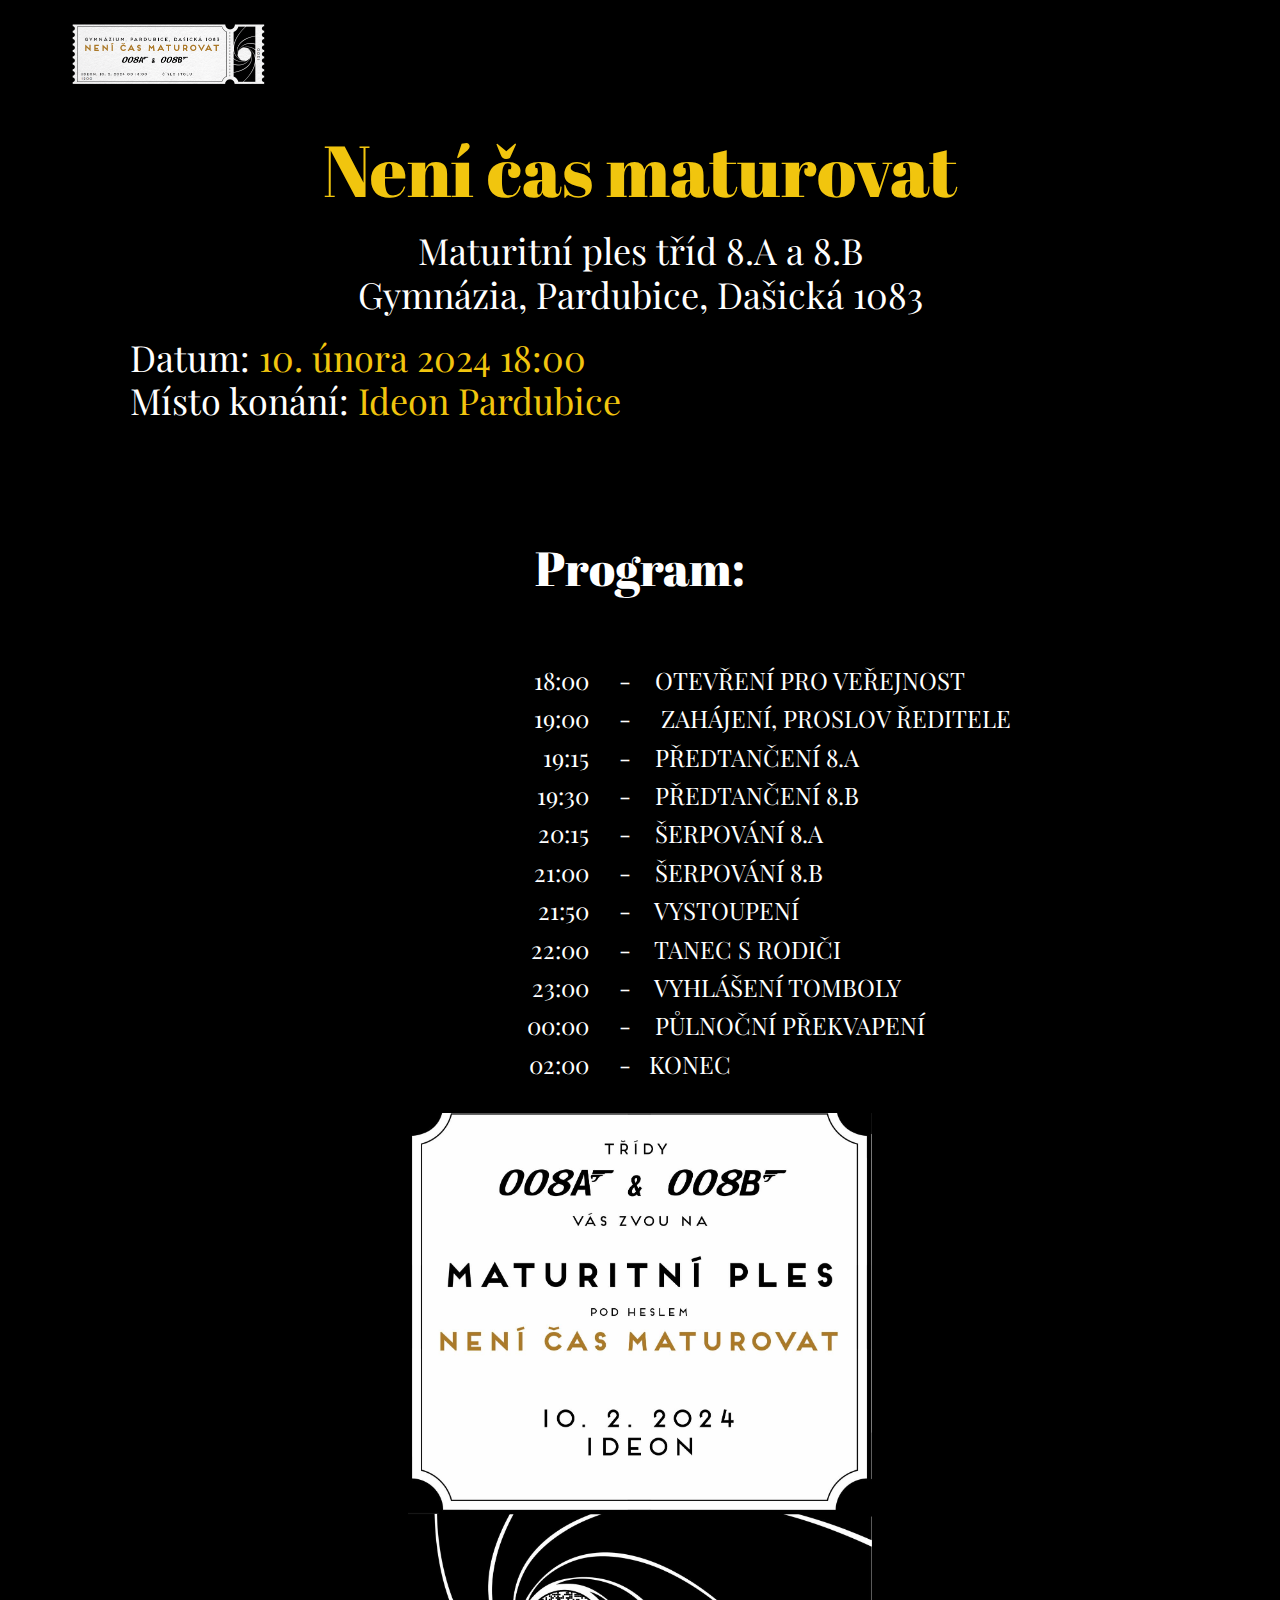
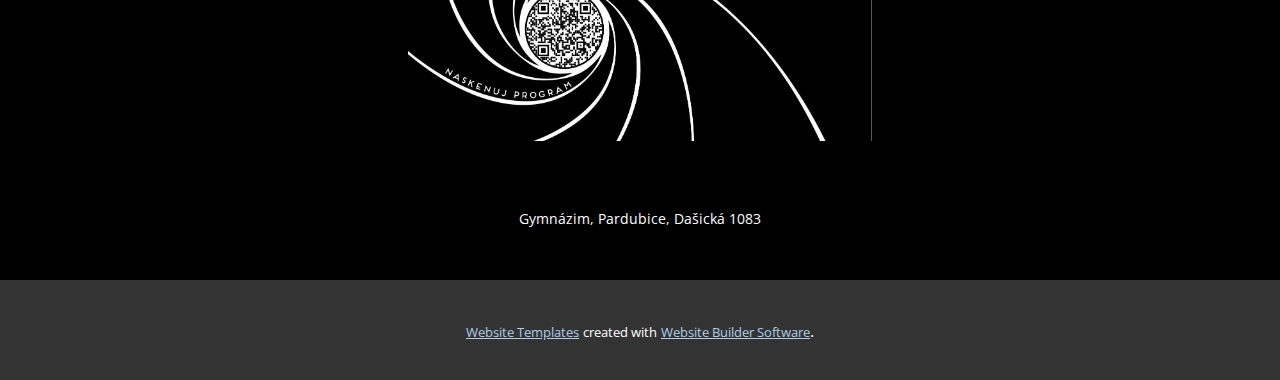
==== index.html @ ea01ed53 "alligned for mobile" ====
<!DOCTYPE html>
<html style="font-size: 16px;" lang="en"><head>
    <meta name="viewport" content="width=device-width, initial-scale=1.0">
    <meta charset="utf-8">
    <meta name="keywords" content="Není čas maturovat, Program:, Sponzoři:">
    <meta name="description" content="">
    <title>Home</title>
    <link rel="stylesheet" href="nicepage.css" media="screen">
<link rel="stylesheet" href="Home.css" media="screen">
    <script class="u-script" type="text/javascript" src="jquery.js" defer=""></script>
    <script class="u-script" type="text/javascript" src="nicepage.js" defer=""></script>
    <meta name="generator" content="Nicepage 6.1.3, nicepage.com">
    <link id="u-theme-google-font" rel="stylesheet" href="https://fonts.googleapis.com/css?family=Roboto:100,100i,300,300i,400,400i,500,500i,700,700i,900,900i|Open+Sans:300,300i,400,400i,500,500i,600,600i,700,700i,800,800i">
    <link id="u-page-google-font" rel="stylesheet" href="https://fonts.googleapis.com/css?family=Playfair+Display:400,400i,500,500i,600,600i,700,700i,800,800i,900,900i|Abril+Fatface:400">
    
    
    
    <script type="application/ld+json">{
		"@context": "http://schema.org",
		"@type": "Organization",
		"name": "Meturak24",
		"logo": "images/listek.png"
}</script>
    <meta name="theme-color" content="#478ac9">
    <meta property="og:title" content="Home">
    <meta property="og:description" content="">
    <meta property="og:type" content="website">
  <meta data-intl-tel-input-cdn-path="intlTelInput/"></head>
  <body data-home-page="Home.html" data-home-page-title="Home" data-path-to-root="./" data-include-products="false" class="u-body u-xl-mode" data-lang="en"><header class="u-black u-clearfix u-header u-header" id="sec-874d"><div class="u-clearfix u-sheet u-sheet-1">
        <a href="https://maturak-web.vercel.app/" class="u-image u-logo u-image-1" data-image-width="786" data-image-height="256" title="maturak24.gypce.cz">
          <img src="images/listek.png" class="u-logo-image u-logo-image-1">
        </a>
      </div></header>
    <section class="u-black u-clearfix u-section-1" id="sec-8f06">
      <div class="u-clearfix u-sheet u-sheet-1">
        <h1 class="u-align-center u-custom-font u-text u-text-default u-text-palette-3-base u-text-1">Není čas maturovat</h1>
        <h3 class="u-align-center u-custom-font u-font-playfair-display u-text u-text-default u-text-2">Maturitní ples tříd 8.A a 8.B<br>Gymnázia, Pardubice, Dašická 1083
        </h3>
        <h3 class="u-align-left u-custom-font u-font-playfair-display u-text u-text-default u-text-3">Datum: <span class="u-text-palette-3-base">10. února 2024 18:00</span>
          <br>Místo konání: <span class="u-text-palette-3-base">
            <a href="https://www.google.com/maps/place//data=!4m2!3m1!1s0x470dcc8d79546fe5:0xb53d474acc1d3f35?sa=X&amp;ved=2ahUKEwjn5_nM54WDAxWrhf0HHTa7Bj8Q4kB6BAg6EAA" class="u-active-none u-border-none u-btn u-button-link u-button-style u-hover-none u-none u-text-palette-3-base u-btn-1">Ideon Pardubice</a>
          </span>
        </h3>
        <h2 class="u-align-center u-custom-font u-text u-text-4">Program:</h2>
        <div class="custom-expanded data-layout-selected u-clearfix u-gutter-0 u-layout-custom-xs u-layout-wrap u-layout-wrap-1">
          <div class="u-layout">
            <div class="u-layout-row">
              <div class="u-container-style u-layout-cell u-size-30 u-layout-cell-1">
                <div class="u-container-layout u-container-layout-1">
                  <p class="u-align-left-xs u-align-right-lg u-align-right-md u-align-right-sm u-align-right-xl u-custom-font u-font-playfair-display u-text u-text-default u-text-5"> 18:00<br>19:00<br>19:15<br>19:30<br>20:15<br>21:00<br>21:50<br>22:00<br>23:00<br>00:00<br>02:00
                  </p>
                </div>
              </div>
              <div class="u-container-style u-layout-cell u-size-30 u-layout-cell-2">
                <div class="u-container-layout u-container-layout-2">
                  <p class="u-custom-font u-font-playfair-display u-text u-text-default-lg u-text-default-md u-text-default-sm u-text-default-xl u-text-6">-&nbsp; &nbsp; OTEVŘENÍ PRO VEŘEJNOST<br>-&nbsp; &nbsp; &nbsp;ZAHÁJENÍ, PROSLOV ŘEDITELE<br>-&nbsp; &nbsp; PŘEDTANČENÍ 8.A<br>-&nbsp; &nbsp; PŘEDTANČENÍ 8.B<br>-&nbsp; &nbsp; ŠERPOVÁNÍ 8.A<br>-&nbsp; &nbsp; ŠERPOVÁNÍ 8.B<br>-&nbsp; &nbsp; VYSTOUPENÍ<br>-&nbsp; &nbsp; TANEC S RODIČI<br>-&nbsp; &nbsp; VYHLÁŠENÍ TOMBOLY<br>-&nbsp; &nbsp; PŮLNOČNÍ PŘEKVAPENÍ<br>-&nbsp; &nbsp;KONEC
                  </p>
                </div>
              </div>
            </div>
          </div>
        </div>
        <img class="u-align-center u-image u-image-default u-image-1" src="images/Plakt.jpg" alt="" data-image-width="1449" data-image-height="2048">
      </div>
    </section>
    
    
    
    <footer class="u-align-center u-black u-clearfix u-footer u-footer" id="sec-0d21"><div class="u-clearfix u-sheet u-sheet-1">
        <p class="u-small-text u-text u-text-variant u-text-1">Gymnázim, Pardubice, Dašická 1083</p>
      </div></footer>
    <section class="u-backlink u-clearfix u-grey-80">
      <a class="u-link" href="https://nicepage.com/website-templates" target="_blank">
        <span>Website Templates</span>
      </a>
      <p class="u-text">
        <span>created with</span>
      </p>
      <a class="u-link" href="" target="_blank">
        <span>Website Builder Software</span>
      </a>. 
    </section>
  
</body></html>
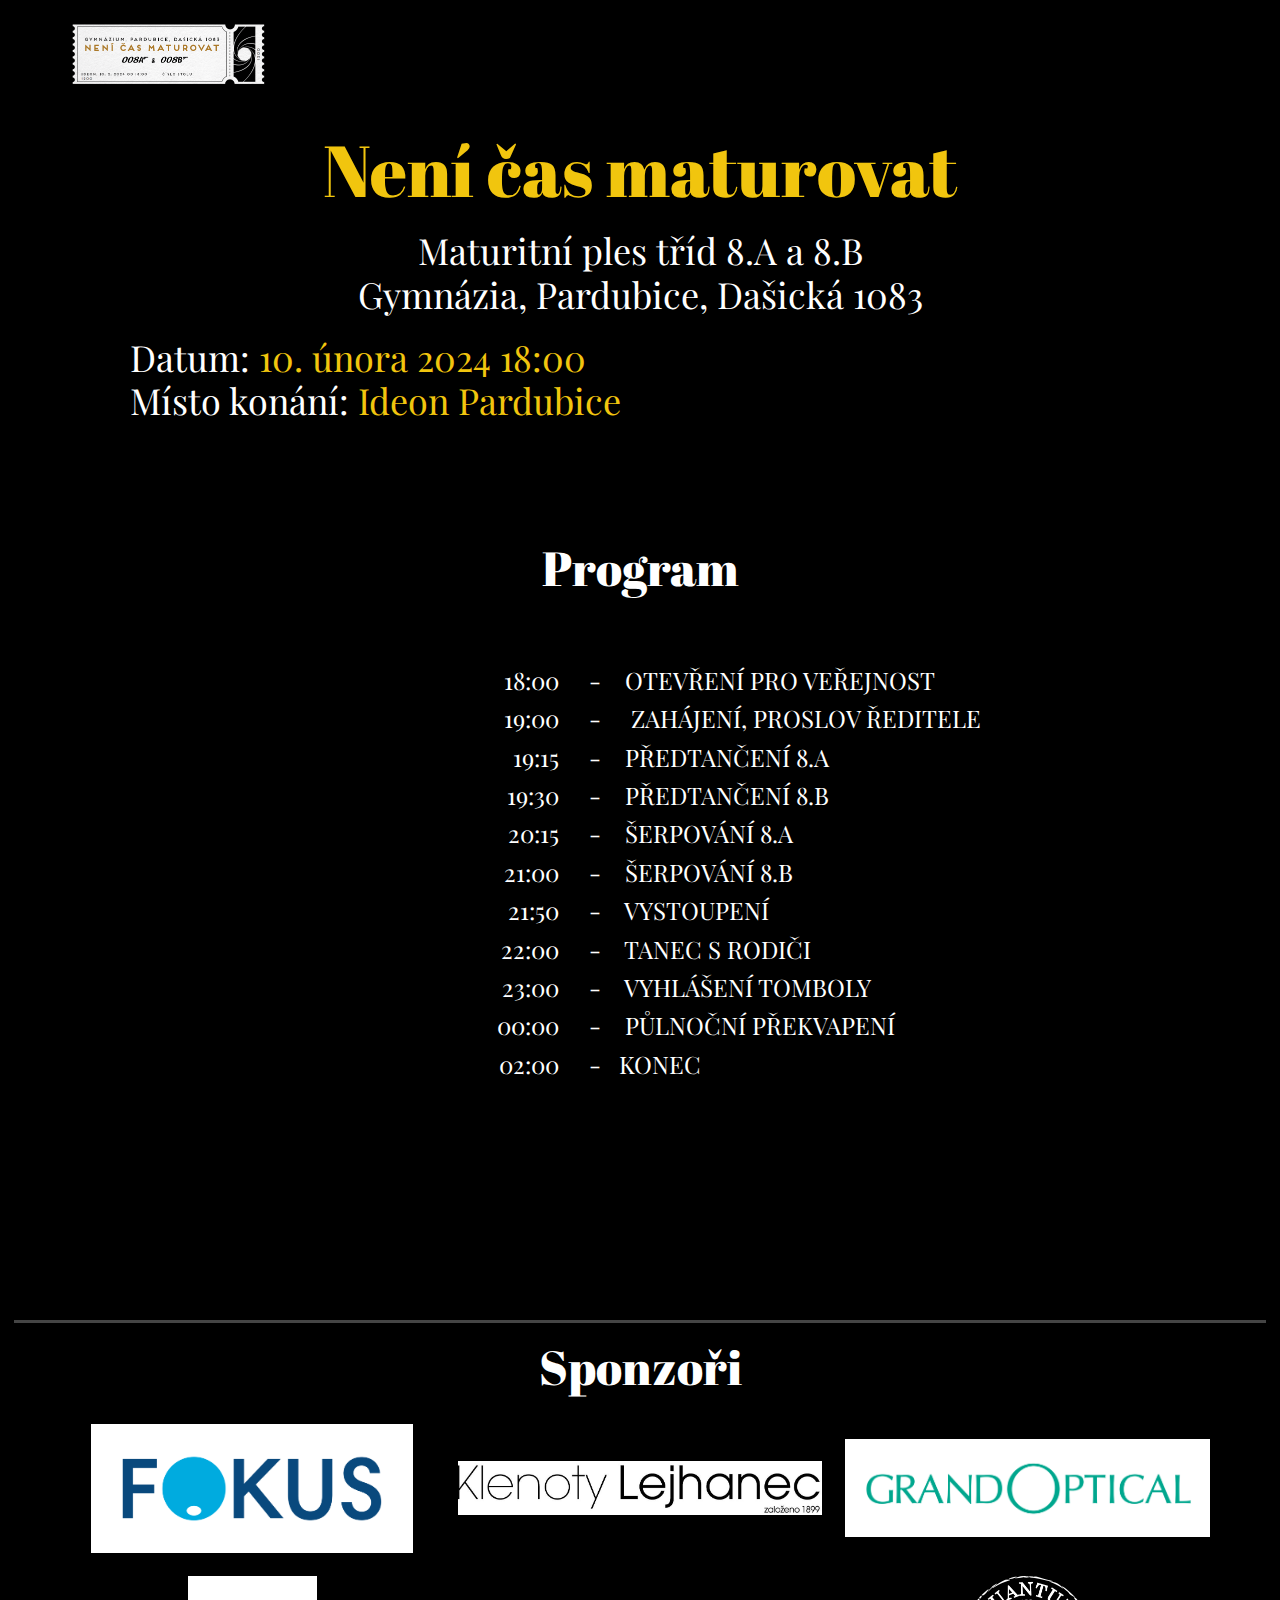
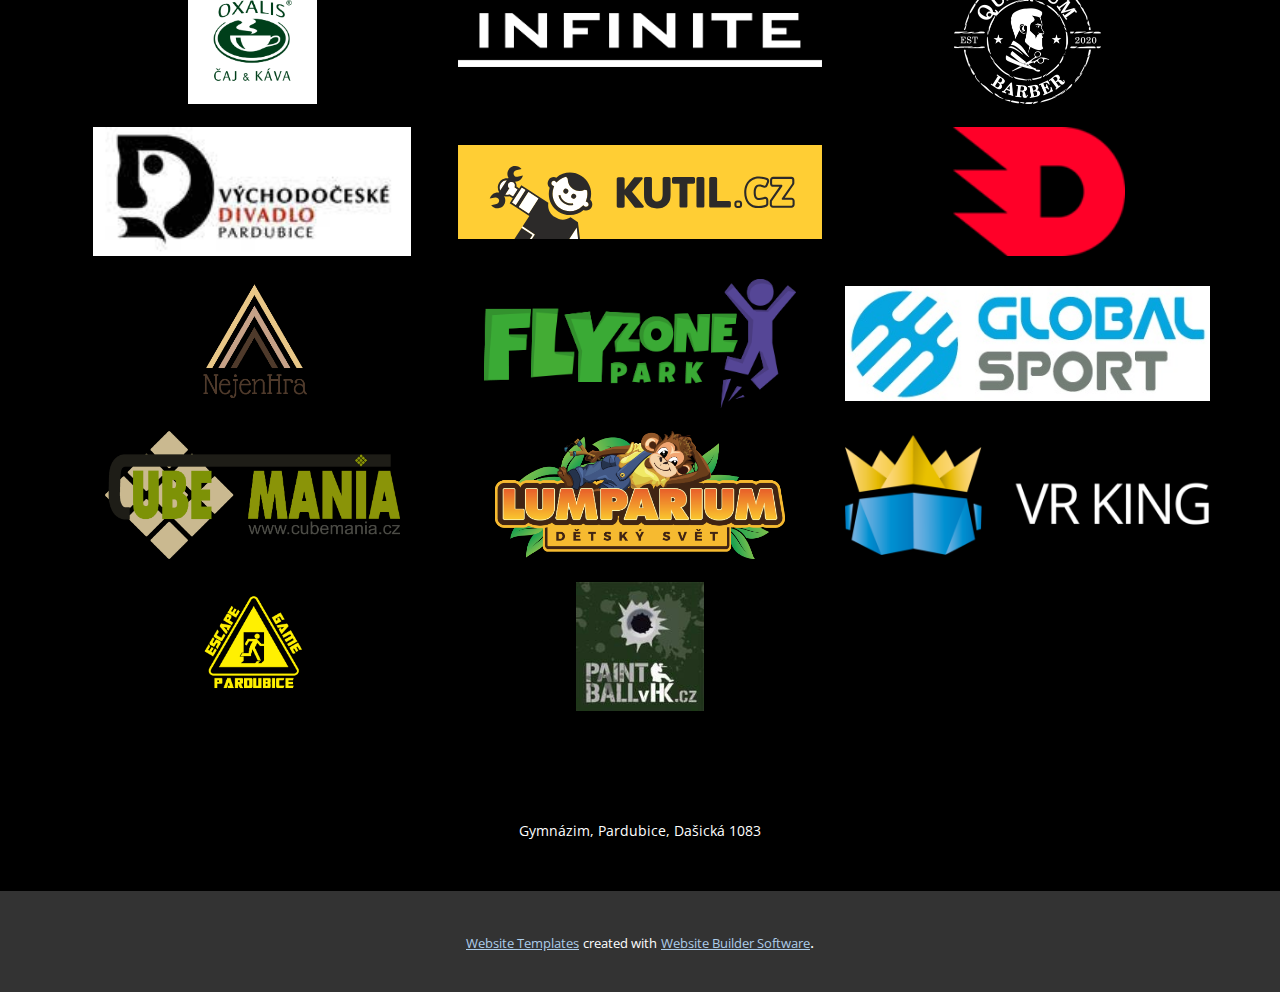
==== commit 61ecabfb: "added sponsors" ====
--- a/index.html
+++ b/index.html
@@ -4,12 +4,17 @@
     <meta charset="utf-8">
     <meta name="keywords" content="Není čas maturovat, Program:, Sponzoři:">
     <meta name="description" content="">
-    <title>Home</title>
+    <title>Maturitní ples 8AB - GYPCE</title>
     <link rel="stylesheet" href="nicepage.css" media="screen">
-<link rel="stylesheet" href="Home.css" media="screen">
+<link rel="stylesheet" href="Maturitní-ples-8AB---GYPCE.css" media="screen">
     <script class="u-script" type="text/javascript" src="jquery.js" defer=""></script>
     <script class="u-script" type="text/javascript" src="nicepage.js" defer=""></script>
     <meta name="generator" content="Nicepage 6.1.3, nicepage.com">
+    <meta property="og:title" content="Maturitní ples 8.AB | GYPCE">
+    <meta property="og:description" content="NENÍ ČAS MATUROVAT">
+    <meta property="og:image" content="https://maturak24.gypce.cz/images/listek.png">
+    <meta property="og:url" content="https://maturak24.gypce.cz">
+    
     <link id="u-theme-google-font" rel="stylesheet" href="https://fonts.googleapis.com/css?family=Roboto:100,100i,300,300i,400,400i,500,500i,700,700i,900,900i|Open+Sans:300,300i,400,400i,500,500i,600,600i,700,700i,800,800i">
     <link id="u-page-google-font" rel="stylesheet" href="https://fonts.googleapis.com/css?family=Playfair+Display:400,400i,500,500i,600,600i,700,700i,800,800i,900,900i|Abril+Fatface:400">
     
@@ -19,16 +24,14 @@
 		"@context": "http://schema.org",
 		"@type": "Organization",
 		"name": "Meturak24",
-		"logo": "images/listek.png"
+		"logo": "images/listek.png?rand=79d6"
 }</script>
     <meta name="theme-color" content="#478ac9">
-    <meta property="og:title" content="Home">
-    <meta property="og:description" content="">
     <meta property="og:type" content="website">
   <meta data-intl-tel-input-cdn-path="intlTelInput/"></head>
-  <body data-home-page="Home.html" data-home-page-title="Home" data-path-to-root="./" data-include-products="false" class="u-body u-xl-mode" data-lang="en"><header class="u-black u-clearfix u-header u-header" id="sec-874d"><div class="u-clearfix u-sheet u-sheet-1">
+  <body data-home-page="Maturitní-ples-8AB---GYPCE.html" data-home-page-title="Maturitní ples 8AB - GYPCE" data-path-to-root="./" data-include-products="false" class="u-body u-xl-mode" data-lang="en"><header class="u-black u-clearfix u-header u-header" id="sec-874d"><div class="u-clearfix u-sheet u-sheet-1">
         <a href="https://maturak-web.vercel.app/" class="u-image u-logo u-image-1" data-image-width="786" data-image-height="256" title="maturak24.gypce.cz">
-          <img src="images/listek.png" class="u-logo-image u-logo-image-1">
+          <img src="images/listek.png?rand=79d6" class="u-logo-image u-logo-image-1">
         </a>
       </div></header>
     <section class="u-black u-clearfix u-section-1" id="sec-8f06">
@@ -36,13 +39,13 @@
         <h1 class="u-align-center u-custom-font u-text u-text-default u-text-palette-3-base u-text-1">Není čas maturovat</h1>
         <h3 class="u-align-center u-custom-font u-font-playfair-display u-text u-text-default u-text-2">Maturitní ples tříd 8.A a 8.B<br>Gymnázia, Pardubice, Dašická 1083
         </h3>
-        <h3 class="u-align-left u-custom-font u-font-playfair-display u-text u-text-default u-text-3">Datum: <span class="u-text-palette-3-base">10. února 2024 18:00</span>
+        <h3 class="u-align-left u-custom-font u-font-playfair-display u-text u-text-default-lg u-text-default-md u-text-default-sm u-text-default-xl u-text-3">Datum: <span class="u-text-palette-3-base">10. února 2024 18:00</span>
           <br>Místo konání: <span class="u-text-palette-3-base">
             <a href="https://www.google.com/maps/place//data=!4m2!3m1!1s0x470dcc8d79546fe5:0xb53d474acc1d3f35?sa=X&amp;ved=2ahUKEwjn5_nM54WDAxWrhf0HHTa7Bj8Q4kB6BAg6EAA" class="u-active-none u-border-none u-btn u-button-link u-button-style u-hover-none u-none u-text-palette-3-base u-btn-1">Ideon Pardubice</a>
           </span>
         </h3>
-        <h2 class="u-align-center u-custom-font u-text u-text-4">Program:</h2>
-        <div class="custom-expanded data-layout-selected u-clearfix u-gutter-0 u-layout-custom-xs u-layout-wrap u-layout-wrap-1">
+        <h2 class="u-align-center u-custom-font u-text u-text-4">Program</h2>
+        <div class="custom-expanded data-layout-selected u-clearfix u-expanded-width-md u-gutter-0 u-layout-custom-sm u-layout-custom-xs u-layout-wrap u-layout-wrap-1">
           <div class="u-layout">
             <div class="u-layout-row">
               <div class="u-container-style u-layout-cell u-size-30 u-layout-cell-1">
@@ -60,7 +63,151 @@
             </div>
           </div>
         </div>
-        <img class="u-align-center u-image u-image-default u-image-1" src="images/Plakt.jpg" alt="" data-image-width="1449" data-image-height="2048">
+        <div class="u-countdown u-countdown-1" data-timer-id="7b98" data-type="to-date" data-target-date="Sat, 10 Feb 2024 18:00:32 GMT" data-for="everyone" data-direction="down" data-after-count="message">
+          <div class="u-countdown-wrapper u-spacing-20">
+            <div class="u-countdown-item u-countdown-years u-hidden u-spacing-0">
+              <div class="u-countdown-counter u-custom-font u-countdown-counter-1"><div class="u-countdown-number u-text-palette-3-base">0</div><div class="u-countdown-number u-hidden u-text-palette-3-base">0</div></div>
+              <div class="u-countdown-label u-custom-font u-text-black u-countdown-label-1">Years</div>
+            </div>
+            <div class="u-countdown-separator u-custom-font u-hidden u-text-palette-3-base u-countdown-separator-1">-</div>
+            <div class="u-countdown-days u-countdown-item u-spacing-0">
+              <div class="u-countdown-counter u-custom-font u-countdown-counter-2"><div class="u-countdown-number u-text-palette-3-base">2</div><div class="u-countdown-number u-text-palette-3-base">6</div><div class="u-countdown-number u-hidden u-text-palette-3-base">0</div></div>
+              <div class="u-countdown-label u-custom-font u-text-black u-countdown-label-2">D</div>
+            </div>
+            <div class="u-countdown-separator u-custom-font u-text-palette-3-base u-countdown-separator-2">-</div>
+            <div class="u-countdown-hours u-countdown-item u-spacing-0">
+              <div class="u-countdown-counter u-custom-font u-countdown-counter-3"><div class="u-countdown-number u-text-palette-3-base">0</div><div class="u-countdown-number u-text-palette-3-base">0</div></div>
+              <div class="u-countdown-label u-custom-font u-text-black u-countdown-label-3">H</div>
+            </div>
+            <div class="u-countdown-separator u-custom-font u-text-palette-3-base u-countdown-separator-3">-</div>
+            <div class="u-countdown-item u-countdown-minutes u-spacing-0">
+              <div class="u-countdown-counter u-custom-font u-countdown-counter-4"><div class="u-countdown-number u-text-palette-3-base">0</div><div class="u-countdown-number u-text-palette-3-base">3</div></div>
+              <div class="u-countdown-label u-custom-font u-text-black u-countdown-label-4">M</div>
+            </div>
+            <div class="u-countdown-separator u-custom-font u-text-palette-3-base u-countdown-separator-4">-</div>
+            <div class="u-countdown-item u-countdown-seconds u-spacing-0">
+              <div class="u-countdown-counter u-custom-font u-countdown-counter-5"><div class="u-countdown-number u-text-palette-3-base">1</div><div class="u-countdown-number u-text-palette-3-base">4</div></div>
+              <div class="u-countdown-label u-custom-font u-text-black u-countdown-label-5">S</div>
+            </div>
+            <div class="u-countdown-separator u-custom-font u-hidden u-text-palette-3-base u-countdown-separator-5">-</div>
+            <div class="u-countdown-item u-countdown-numbers u-hidden u-spacing-0">
+              <div class="u-countdown-counter u-custom-font u-countdown-counter-6"><div class="u-countdown-number u-text-palette-3-base">0</div><div class="u-countdown-number u-text-palette-3-base">0</div></div>
+              <div class="u-countdown-label u-custom-font u-text-black u-countdown-label-6">Items</div>
+            </div>
+          </div>
+          <div class="u-countdown-message u-hidden">
+            <p></p>
+          </div>
+        </div>
+        <div class="u-border-3 u-border-grey-dark-1 u-expanded-width-md u-expanded-width-sm u-expanded-width-xs u-line u-line-horizontal u-line-1"></div>
+        <h2 class="u-align-center u-custom-font u-text u-text-7">Sponzoři</h2>
+        <div class="sponsors u-expanded-width u-gallery u-layout-grid u-no-transition u-show-text-on-hover u-gallery-1" id="carousel-3aea">
+          <div class="u-gallery-inner u-gallery-inner-1" role="listbox">
+            <div class="u-effect-fade u-effect-hover-zoom u-gallery-item u-shape-rectangle u-gallery-item-1" data-href="https://fokusoptik.cz/" data-target="_blank">
+              <div class="u-back-slide" data-image-width="1617" data-image-height="646">
+                <img class="u-back-image u-expanded u-image-contain" src="images/Screenshot2024-01-15191248.png">
+              </div>
+              <div class="u-align-center u-over-slide u-shading u-over-slide-1"></div>
+            </div>
+            <div class="u-effect-fade u-effect-hover-zoom u-gallery-item u-shape-rectangle u-gallery-item-2" data-image-width="1235" data-image-height="182" data-href="https://www.klenoty-hodiny.cz/" data-target="_blank">
+              <div class="u-back-slide u-back-slide-2">
+                <img class="u-back-image u-expanded u-image-contain" src="images/412825609_7816907211658636_8030473352191875777_n.jpg">
+              </div>
+              <div class="u-align-center u-over-slide u-shading u-over-slide-2"></div>
+            </div>
+            <div class="u-effect-fade u-effect-hover-zoom u-gallery-item u-shape-rectangle u-gallery-item-3" data-href="https://www.grandoptical.cz/" data-target="_blank">
+              <div class="u-back-slide" data-image-width="1585" data-image-height="425">
+                <img class="u-back-image u-expanded u-image-contain" src="images/Screenshot2024-01-15191327.png">
+              </div>
+              <div class="u-align-center u-over-slide u-shading u-over-slide-3"></div>
+            </div>
+            <div class="u-effect-fade u-effect-hover-zoom u-gallery-item u-shape-rectangle u-gallery-item-4" data-href="https://oxalis.cz/cs/" data-target="_blank">
+              <div class="u-back-slide" data-image-width="788" data-image-height="789">
+                <img class="u-back-image u-expanded u-image-contain" src="images/Screenshot2024-01-15191352.png">
+              </div>
+              <div class="u-align-center u-over-slide u-shading u-over-slide-4"></div>
+            </div>
+            <div class="u-effect-fade u-effect-hover-zoom u-gallery-item u-shape-rectangle u-gallery-item-5" data-href="https://www.infinite-infinite.com/" data-target="_blank">
+              <div class="u-back-slide" data-image-width="3426" data-image-height="500">
+                <img class="u-back-image u-expanded u-image-contain" src="images/416396927_1167325667568131_7328117880214097176_n.png">
+              </div>
+              <div class="u-align-center u-over-slide u-shading u-over-slide-5"></div>
+            </div>
+            <div class="u-effect-fade u-effect-hover-zoom u-gallery-item u-shape-rectangle u-gallery-item-6" data-href="https://quantumbarber.cz/" data-target="_blank">
+              <div class="u-back-slide" data-image-width="2346" data-image-height="2048">
+                <img class="u-back-image u-expanded u-image-contain" src="images/414160199_1513605615877792_7089481137121392922_n.png">
+              </div>
+              <div class="u-align-center u-over-slide u-shading u-over-slide-6"></div>
+            </div>
+            <div class="u-effect-fade u-effect-hover-zoom u-gallery-item u-shape-rectangle u-gallery-item-7" data-image-width="205" data-image-height="83" data-href="https://www.vcd.cz/" data-target="_blank">
+              <div class="u-back-slide u-back-slide-7">
+                <img class="u-back-image u-expanded u-image-contain" src="images/416272560_2530645623775751_7905680774603950374_n.jpg">
+              </div>
+              <div class="u-align-center u-over-slide u-shading u-over-slide-7"></div>
+            </div>
+            <div class="u-effect-fade u-effect-hover-zoom u-gallery-item u-shape-rectangle u-gallery-item-8" data-image-width="350" data-image-height="90" data-href="https://www.kutil.cz/" data-target="_blank">
+              <div class="u-back-slide u-back-slide-8">
+                <img class="u-back-image u-expanded u-image-contain" src="images/logo-kutil-cz-sikme-zlute.svg">
+              </div>
+              <div class="u-align-center u-over-slide u-shading u-over-slide-8"></div>
+            </div>
+            <div class="u-effect-fade u-effect-hover-zoom u-gallery-item u-shape-rectangle u-gallery-item-9" data-image-width="148" data-image-height="98" data-href="https://www.hcdynamo.cz/" data-target="_blank">
+              <div class="u-back-slide u-back-slide-9">
+                <img class="u-back-image u-expanded u-image-contain" src="images/415294370_756914632968930_5697146347091187068_n1.png">
+              </div>
+              <div class="u-align-center u-over-slide u-shading u-over-slide-9"></div>
+            </div>
+            <div class="u-effect-fade u-effect-hover-zoom u-gallery-item u-shape-rectangle u-gallery-item-10" data-image-width="501" data-image-height="501" data-href="https://www.nejenhra.cz/" data-target="_blank">
+              <div class="u-back-slide u-back-slide-10">
+                <img class="u-back-image u-expanded u-image-contain" src="images/415188207_246037618517775_5483343301720049733_n.png">
+              </div>
+              <div class="u-align-center u-over-slide u-shading u-over-slide-10"></div>
+            </div>
+            <div class="u-effect-fade u-effect-hover-zoom u-gallery-item u-shape-rectangle u-gallery-item-11" data-image-width="411" data-image-height="169" data-href="https://www.fly-zone.cz/" data-target="_blank">
+              <div class="u-back-slide u-back-slide-11">
+                <img class="u-back-image u-expanded u-image-contain" src="images/415230608_3727689180851512_6625680602486027427_n.png">
+              </div>
+              <div class="u-align-center u-over-slide u-shading u-over-slide-11"></div>
+            </div>
+            <div class="u-effect-fade u-effect-hover-zoom u-gallery-item u-shape-rectangle u-gallery-item-12" data-image-width="404" data-image-height="128" data-href="https://www.global-sport.cz/" data-target="_blank">
+              <div class="u-back-slide u-back-slide-12">
+                <img class="u-back-image u-expanded u-image-contain" src="images/415022723_1057957542122644_2915139906749038962_n.jpg">
+              </div>
+              <div class="u-align-center u-over-slide u-shading u-over-slide-12"></div>
+            </div>
+            <div class="u-effect-fade u-effect-hover-zoom u-gallery-item u-shape-rectangle u-gallery-item-13" data-image-width="1991" data-image-height="867" data-href="https://obchod.cubemania.cz/" data-target="_blank">
+              <div class="u-back-slide u-back-slide-13">
+                <img class="u-back-image u-expanded u-image-contain" src="images/278531716_1035203160418038_5261269392917447862_n.png">
+              </div>
+              <div class="u-align-center u-over-slide u-shading u-over-slide-13"></div>
+            </div>
+            <div class="u-effect-fade u-effect-hover-zoom u-gallery-item u-shape-rectangle u-gallery-item-14" data-href="https://www.lumparium.cz/" data-target="_blank">
+              <div class="u-back-slide u-back-slide-14" data-image-width="2153" data-image-height="955">
+                <img class="u-back-image u-expanded u-image-contain u-back-image-14" src="images/415518633_1081921536185609_2511070250574163293_n.png">
+                <img src="images/415518633_1081921536185609_2511070250574163293_n.png" alt="" data-image-width="2000" data-image-height="1333" class="u-back-image u-expanded u-image-contain">
+              </div>
+              <div class="u-align-center u-over-slide u-shading u-over-slide-14"></div>
+            </div>
+            <div class="u-effect-fade u-effect-hover-zoom u-gallery-item u-shape-rectangle u-gallery-item-15" data-image-width="800" data-image-height="262" data-href="https://vrking.cz/" data-target="_blank">
+              <div class="u-back-slide u-back-slide-15">
+                <img class="u-back-image u-expanded u-image-contain" src="images/413038035_211784952014571_8146833261192673533_n.png">
+              </div>
+              <div class="u-align-center u-over-slide u-shading u-over-slide-15"></div>
+            </div>
+            <div class="u-effect-fade u-effect-hover-zoom u-gallery-item u-shape-rectangle u-gallery-item-16" data-image-width="878" data-image-height="804" data-href="https://www.escapegamepce.cz/" data-target="_blank">
+              <div class="u-back-slide u-back-slide-16">
+                <img class="u-back-image u-expanded u-image-contain" src="images/415042473_3644294622481076_4536094813578298422_n.jpg">
+              </div>
+              <div class="u-align-center u-over-slide u-shading u-over-slide-16"></div>
+            </div>
+            <div class="u-effect-fade u-effect-hover-zoom u-gallery-item u-shape-rectangle u-gallery-item-17" data-image-width="160" data-image-height="160" data-href="https://www.paintballvhk.cz/" data-target="_blank">
+              <div class="u-back-slide">
+                <img class="u-back-image u-expanded u-image-contain" src="images/302119761_444458574370256_290120399379227364_n.jpg">
+              </div>
+              <div class="u-align-center u-over-slide u-shading u-over-slide-17"></div>
+            </div>
+          </div>
+        </div>
       </div>
     </section>
     
--- a/Maturitní-ples-8AB---GYPCE.css
+++ b/Maturitní-ples-8AB---GYPCE.css
@@ -0,0 +1,730 @@
+ .u-section-1 {
+  min-height: 1471px;
+}
+
+.u-section-1 .u-sheet-1 {
+  min-height: 2252px;
+}
+
+.u-section-1 .u-text-1 {
+  font-family: "Abril Fatface";
+  margin: 18px auto 0;
+}
+
+.u-section-1 .u-text-2 {
+  margin: 20px auto 0;
+}
+
+.u-section-1 .u-text-3 {
+  font-weight: 400;
+  margin: 20px auto 0 60px;
+}
+
+.u-section-1 .u-btn-1 {
+  background-image: none;
+  font-size: 2.25rem;
+  padding: 0;
+}
+
+.u-section-1 .u-text-4 {
+  font-weight: 400;
+  font-family: "Abril Fatface";
+  width: 210px;
+  margin: 120px auto 0;
+}
+
+.u-section-1 .u-layout-wrap-1 {
+  width: 857px;
+  margin: 36px auto 0 90px;
+}
+
+.u-section-1 .u-layout-cell-1 {
+  min-height: 448px;
+}
+
+.u-section-1 .u-container-layout-1 {
+  padding: 30px 30px 0 0;
+}
+
+.u-section-1 .u-text-5 {
+  font-size: 1.5rem;
+  margin: 0 0 0 auto;
+}
+
+.u-section-1 .u-layout-cell-2 {
+  min-height: 448px;
+}
+
+.u-section-1 .u-container-layout-2 {
+  padding: 30px 0 0;
+}
+
+.u-section-1 .u-text-6 {
+  font-weight: 400;
+  margin-bottom: 0;
+  margin-top: 0;
+  font-size: 1.5rem;
+  margin-left: 0;
+}
+
+.u-section-1 .u-countdown-1 {
+  margin: 76px auto 0;
+  padding: 0;
+}
+
+.u-section-1 .u-countdown-counter-1 {
+  font-size: 6rem;
+  line-height: 1;
+  font-weight: 700;
+  font-family: "Abril Fatface";
+}
+
+.u-section-1 .u-countdown-label-1 {
+  font-size: 1.875rem;
+  text-transform: uppercase;
+  font-family: "Abril Fatface";
+}
+
+.u-section-1 .u-countdown-separator-1 {
+  font-size: 6rem;
+  line-height: 1;
+  font-weight: 700;
+  font-family: "Abril Fatface";
+}
+
+.u-section-1 .u-countdown-counter-2 {
+  font-size: 6rem;
+  line-height: 1;
+  font-weight: 700;
+  font-family: "Abril Fatface";
+}
+
+.u-section-1 .u-countdown-label-2 {
+  font-size: 1.875rem;
+  text-transform: uppercase;
+  font-family: "Abril Fatface";
+}
+
+.u-section-1 .u-countdown-separator-2 {
+  font-size: 6rem;
+  line-height: 1;
+  font-weight: 700;
+  font-family: "Abril Fatface";
+}
+
+.u-section-1 .u-countdown-counter-3 {
+  font-size: 6rem;
+  line-height: 1;
+  font-weight: 700;
+  font-family: "Abril Fatface";
+}
+
+.u-section-1 .u-countdown-label-3 {
+  font-size: 1.875rem;
+  text-transform: uppercase;
+  font-family: "Abril Fatface";
+}
+
+.u-section-1 .u-countdown-separator-3 {
+  font-size: 6rem;
+  line-height: 1;
+  font-weight: 700;
+  font-family: "Abril Fatface";
+}
+
+.u-section-1 .u-countdown-counter-4 {
+  font-size: 6rem;
+  line-height: 1;
+  font-weight: 700;
+  font-family: "Abril Fatface";
+}
+
+.u-section-1 .u-countdown-label-4 {
+  font-size: 1.875rem;
+  text-transform: uppercase;
+  font-family: "Abril Fatface";
+}
+
+.u-section-1 .u-countdown-separator-4 {
+  font-size: 6rem;
+  line-height: 1;
+  font-weight: 700;
+  font-family: "Abril Fatface";
+}
+
+.u-section-1 .u-countdown-counter-5 {
+  font-size: 6rem;
+  line-height: 1;
+  font-weight: 700;
+  font-family: "Abril Fatface";
+}
+
+.u-section-1 .u-countdown-label-5 {
+  font-size: 1.875rem;
+  text-transform: uppercase;
+  font-family: "Abril Fatface";
+}
+
+.u-section-1 .u-countdown-separator-5 {
+  font-size: 6rem;
+  line-height: 1;
+  font-weight: 700;
+  font-family: "Abril Fatface";
+}
+
+.u-section-1 .u-countdown-counter-6 {
+  font-size: 6rem;
+  line-height: 1;
+  font-weight: 700;
+  font-family: "Abril Fatface";
+}
+
+.u-section-1 .u-countdown-label-6 {
+  font-size: 1.875rem;
+  text-transform: uppercase;
+  font-family: "Abril Fatface";
+}
+
+.u-section-1 .u-line-1 {
+  width: 1252px;
+  transform-origin: left center 0px;
+  margin: 17px -56px 0;
+}
+
+.u-section-1 .u-text-7 {
+  font-weight: 400;
+  font-family: "Abril Fatface";
+  width: 210px;
+  margin: 18px auto 0;
+}
+
+.u-section-1 .u-gallery-1 {
+  height: 887px;
+  margin-top: 30px;
+  margin-bottom: 60px;
+}
+
+.u-section-1 .u-gallery-inner-1 {
+  grid-template-columns: auto auto auto;
+  grid-gap: 23px 23px;
+}
+
+.u-section-1 .u-gallery-item-1 {
+  margin-right: 0;
+  --effect-scale: 1.25;
+}
+
+.u-section-1 .u-over-slide-1 {
+  background-image: linear-gradient(0deg, rgba(0,0,0,0.2), rgba(0,0,0,0.2));
+  padding: 20px;
+}
+
+.u-section-1 .u-gallery-item-2 {
+  margin-right: 0;
+  --effect-scale: 1.25;
+}
+
+.u-section-1 .u-back-slide-2 {
+  background-image: none;
+}
+
+.u-section-1 .u-over-slide-2 {
+  background-image: linear-gradient(0deg, rgba(0,0,0,0.2), rgba(0,0,0,0.2));
+  padding: 20px;
+}
+
+.u-section-1 .u-gallery-item-3 {
+  margin-right: 0;
+  --effect-scale: 1.25;
+}
+
+.u-section-1 .u-over-slide-3 {
+  background-image: linear-gradient(0deg, rgba(0,0,0,0.2), rgba(0,0,0,0.2));
+  padding: 20px;
+}
+
+.u-section-1 .u-gallery-item-4 {
+  margin-right: 0;
+  --effect-scale: 1.25;
+}
+
+.u-section-1 .u-over-slide-4 {
+  background-image: linear-gradient(0deg, rgba(0,0,0,0.2), rgba(0,0,0,0.2));
+  padding: 20px;
+}
+
+.u-section-1 .u-gallery-item-5 {
+  margin-right: 0;
+  --effect-scale: 1.25;
+}
+
+.u-section-1 .u-over-slide-5 {
+  background-image: linear-gradient(0deg, rgba(0,0,0,0.2), rgba(0,0,0,0.2));
+  padding: 20px;
+}
+
+.u-section-1 .u-gallery-item-6 {
+  margin-right: 0;
+  --effect-scale: 1.25;
+}
+
+.u-section-1 .u-over-slide-6 {
+  background-image: linear-gradient(0deg, rgba(0,0,0,0.2), rgba(0,0,0,0.2));
+  padding: 20px;
+}
+
+.u-section-1 .u-gallery-item-7 {
+  margin-right: 0;
+  --effect-scale: 1.25;
+}
+
+.u-section-1 .u-back-slide-7 {
+  background-image: none;
+}
+
+.u-section-1 .u-over-slide-7 {
+  background-image: linear-gradient(0deg, rgba(0,0,0,0.2), rgba(0,0,0,0.2));
+  padding: 20px;
+}
+
+.u-section-1 .u-gallery-item-8 {
+  margin-right: 0;
+  --effect-scale: 1.25;
+}
+
+.u-section-1 .u-back-slide-8 {
+  background-image: none;
+}
+
+.u-section-1 .u-over-slide-8 {
+  background-image: linear-gradient(0deg, rgba(0,0,0,0.2), rgba(0,0,0,0.2));
+  padding: 20px;
+}
+
+.u-section-1 .u-gallery-item-9 {
+  margin-right: 0;
+  --effect-scale: 1.25;
+}
+
+.u-section-1 .u-back-slide-9 {
+  background-image: none;
+}
+
+.u-section-1 .u-over-slide-9 {
+  background-image: linear-gradient(0deg, rgba(0,0,0,0.2), rgba(0,0,0,0.2));
+  padding: 20px;
+}
+
+.u-section-1 .u-gallery-item-10 {
+  margin-right: 0;
+  --effect-scale: 1.25;
+}
+
+.u-section-1 .u-back-slide-10 {
+  background-image: none;
+}
+
+.u-section-1 .u-over-slide-10 {
+  background-image: linear-gradient(0deg, rgba(0,0,0,0.2), rgba(0,0,0,0.2));
+  padding: 20px;
+}
+
+.u-section-1 .u-gallery-item-11 {
+  margin-right: 0;
+  --effect-scale: 1.25;
+}
+
+.u-section-1 .u-back-slide-11 {
+  background-image: none;
+}
+
+.u-section-1 .u-over-slide-11 {
+  background-image: linear-gradient(0deg, rgba(0,0,0,0.2), rgba(0,0,0,0.2));
+  padding: 20px;
+}
+
+.u-section-1 .u-gallery-item-12 {
+  margin-right: 0;
+  --effect-scale: 1.25;
+}
+
+.u-section-1 .u-back-slide-12 {
+  background-image: none;
+}
+
+.u-section-1 .u-over-slide-12 {
+  background-image: linear-gradient(0deg, rgba(0,0,0,0.2), rgba(0,0,0,0.2));
+  padding: 20px;
+}
+
+.u-section-1 .u-gallery-item-13 {
+  margin-right: 0;
+  --effect-scale: 1.25;
+}
+
+.u-section-1 .u-back-slide-13 {
+  background-image: none;
+}
+
+.u-section-1 .u-over-slide-13 {
+  background-image: linear-gradient(0deg, rgba(0,0,0,0.2), rgba(0,0,0,0.2));
+  padding: 20px;
+}
+
+.u-section-1 .u-gallery-item-14 {
+  margin-right: 0;
+  --effect-scale: 1.25;
+}
+
+.u-section-1 .u-back-slide-14 {
+  background-image: none;
+}
+
+.u-section-1 .u-back-image-14 {
+  object-position: 50% 0%;
+}
+
+.u-section-1 .u-over-slide-14 {
+  background-image: linear-gradient(0deg, rgba(0,0,0,0.2), rgba(0,0,0,0.2));
+  padding: 20px;
+}
+
+.u-section-1 .u-gallery-item-15 {
+  margin-right: 0;
+  --effect-scale: 1.25;
+}
+
+.u-section-1 .u-back-slide-15 {
+  background-image: none;
+}
+
+.u-section-1 .u-over-slide-15 {
+  background-image: linear-gradient(0deg, rgba(0,0,0,0.2), rgba(0,0,0,0.2));
+  padding: 20px;
+}
+
+.u-section-1 .u-gallery-item-16 {
+  margin-right: 0;
+  --effect-scale: 1.25;
+}
+
+.u-section-1 .u-back-slide-16 {
+  background-image: none;
+}
+
+.u-section-1 .u-over-slide-16 {
+  background-image: linear-gradient(0deg, rgba(0,0,0,0.2), rgba(0,0,0,0.2));
+  padding: 20px;
+}
+
+.u-section-1 .u-gallery-item-17 {
+  margin-right: 0;
+}
+
+.u-section-1 .u-over-slide-17 {
+  background-image: linear-gradient(0deg, rgba(0,0,0,0.2), rgba(0,0,0,0.2));
+  padding: 20px;
+}
+
+@media (max-width: 1199px) {
+  .u-section-1 .u-sheet-1 {
+    min-height: 2096px;
+  }
+
+  .u-section-1 .u-layout-wrap-1 {
+    margin-left: 83px;
+  }
+
+  .u-section-1 .u-line-1 {
+    width: 940px;
+    margin-left: 0;
+    margin-right: 0;
+  }
+
+  .u-section-1 .u-text-7 {
+    margin-top: 64px;
+  }
+
+  .u-section-1 .u-gallery-1 {
+    height: 731px;
+  }
+
+  .u-section-1 .u-gallery-inner-1 {
+    grid-template-columns: repeat(3, auto);
+  }
+
+  .u-section-1 .u-gallery-item-17 {
+    --effect-scale: 1.25;
+  }
+}
+
+@media (max-width: 991px) {
+   .u-section-1 {
+    min-height: 1356px;
+  }
+
+  .u-section-1 .u-sheet-1 {
+    min-height: 2277px;
+  }
+
+  .u-section-1 .u-layout-wrap-1 {
+    margin-right: initial;
+    margin-left: initial;
+    width: auto;
+  }
+
+  .u-section-1 .u-layout-cell-1 {
+    min-height: 524px;
+  }
+
+  .u-section-1 .u-text-5 {
+    font-size: 1.25rem;
+  }
+
+  .u-section-1 .u-layout-cell-2 {
+    min-height: 524px;
+  }
+
+  .u-section-1 .u-text-6 {
+    font-size: 1.25rem;
+  }
+
+  .u-section-1 .u-countdown-1 {
+    margin-top: -103px;
+  }
+
+  .u-section-1 .u-line-1 {
+    margin-top: 10px;
+    margin-right: initial;
+    margin-left: initial;
+    width: auto;
+  }
+
+  .u-section-1 .u-text-7 {
+    margin-top: 42px;
+  }
+
+  .u-section-1 .u-gallery-1 {
+    height: 1260px;
+    margin-top: 34px;
+  }
+
+  .u-section-1 .u-gallery-inner-1 {
+    grid-template-columns: repeat(2, auto);
+  }
+}
+
+@media (max-width: 767px) {
+   .u-section-1 {
+    min-height: 3696px;
+  }
+
+  .u-section-1 .u-sheet-1 {
+    min-height: 4687px;
+  }
+
+  .u-section-1 .u-text-4 {
+    margin-top: 94px;
+  }
+
+  .u-section-1 .u-layout-wrap-1 {
+    width: 590px;
+    margin-top: 0;
+    margin-right: auto;
+    margin-left: -50px;
+  }
+
+  .u-section-1 .u-layout-cell-1 {
+    min-height: 305px;
+  }
+
+  .u-section-1 .u-container-layout-1 {
+    padding-right: 10px;
+  }
+
+  .u-section-1 .u-text-5 {
+    font-size: 1rem;
+  }
+
+  .u-section-1 .u-layout-cell-2 {
+    min-height: 305px;
+  }
+
+  .u-section-1 .u-text-6 {
+    font-size: 1rem;
+  }
+
+  .u-section-1 .u-countdown-1 {
+    margin-top: 77px;
+  }
+
+  .u-section-1 .u-countdown-counter-1 {
+    font-size: 3.75rem;
+  }
+
+  .u-section-1 .u-countdown-separator-1 {
+    font-size: 3.75rem;
+  }
+
+  .u-section-1 .u-countdown-counter-2 {
+    font-size: 3.75rem;
+  }
+
+  .u-section-1 .u-countdown-separator-2 {
+    font-size: 3.75rem;
+  }
+
+  .u-section-1 .u-countdown-counter-3 {
+    font-size: 3.75rem;
+  }
+
+  .u-section-1 .u-countdown-separator-3 {
+    font-size: 3.75rem;
+  }
+
+  .u-section-1 .u-countdown-counter-4 {
+    font-size: 3.75rem;
+  }
+
+  .u-section-1 .u-countdown-separator-4 {
+    font-size: 3.75rem;
+  }
+
+  .u-section-1 .u-countdown-counter-5 {
+    font-size: 3.75rem;
+  }
+
+  .u-section-1 .u-countdown-separator-5 {
+    font-size: 3.75rem;
+  }
+
+  .u-section-1 .u-countdown-counter-6 {
+    font-size: 3.75rem;
+  }
+
+  .u-section-1 .u-line-1 {
+    margin-top: 0;
+    width: auto;
+    margin-right: initial;
+    margin-left: initial;
+  }
+
+  .u-section-1 .u-text-7 {
+    margin-top: 57px;
+  }
+
+  .u-section-1 .u-gallery-1 {
+    height: 3570px;
+    margin-top: 49px;
+    margin-bottom: -390px;
+  }
+
+  .u-section-1 .u-gallery-inner-1 {
+    grid-template-columns: repeat(1, auto);
+  }
+}
+
+@media (max-width: 575px) {
+   .u-section-1 {
+    min-height: 2452px;
+  }
+
+  .u-section-1 .u-sheet-1 {
+    min-height: 3365px;
+  }
+
+  .u-section-1 .u-text-3 {
+    margin-left: 0;
+  }
+
+  .u-section-1 .u-btn-1 {
+    font-size: 1.5rem;
+  }
+
+  .u-section-1 .u-layout-wrap-1 {
+    width: 340px;
+    margin-left: 0;
+  }
+
+  .u-section-1 .u-layout-cell-1 {
+    min-height: 100px;
+  }
+
+  .u-section-1 .u-text-5 {
+    font-size: 1.125rem;
+    margin-right: auto;
+    margin-left: 0;
+  }
+
+  .u-section-1 .u-layout-cell-2 {
+    min-height: 100px;
+  }
+
+  .u-section-1 .u-text-6 {
+    font-size: 1.125rem;
+    margin-right: -30px;
+    margin-left: -115px;
+  }
+
+  .u-section-1 .u-countdown-1 {
+    margin-top: 36px;
+  }
+
+  .u-section-1 .u-countdown-counter-1 {
+    font-size: 2.25rem;
+  }
+
+  .u-section-1 .u-countdown-separator-1 {
+    font-size: 2.25rem;
+  }
+
+  .u-section-1 .u-countdown-counter-2 {
+    font-size: 2.25rem;
+  }
+
+  .u-section-1 .u-countdown-separator-2 {
+    font-size: 2.25rem;
+  }
+
+  .u-section-1 .u-countdown-counter-3 {
+    font-size: 2.25rem;
+  }
+
+  .u-section-1 .u-countdown-separator-3 {
+    font-size: 2.25rem;
+  }
+
+  .u-section-1 .u-countdown-counter-4 {
+    font-size: 2.25rem;
+  }
+
+  .u-section-1 .u-countdown-separator-4 {
+    font-size: 2.25rem;
+  }
+
+  .u-section-1 .u-countdown-counter-5 {
+    font-size: 2.25rem;
+  }
+
+  .u-section-1 .u-countdown-separator-5 {
+    font-size: 2.25rem;
+  }
+
+  .u-section-1 .u-countdown-counter-6 {
+    font-size: 2.25rem;
+  }
+
+  .u-section-1 .u-line-1 {
+    margin-top: 41px;
+    width: auto;
+    margin-right: initial;
+    margin-left: initial;
+  }
+
+  .u-section-1 .u-gallery-1 {
+    height: 2248px;
+    margin-bottom: 57px;
+  }
+}.sponsors {
+	object-fit: contain;
+}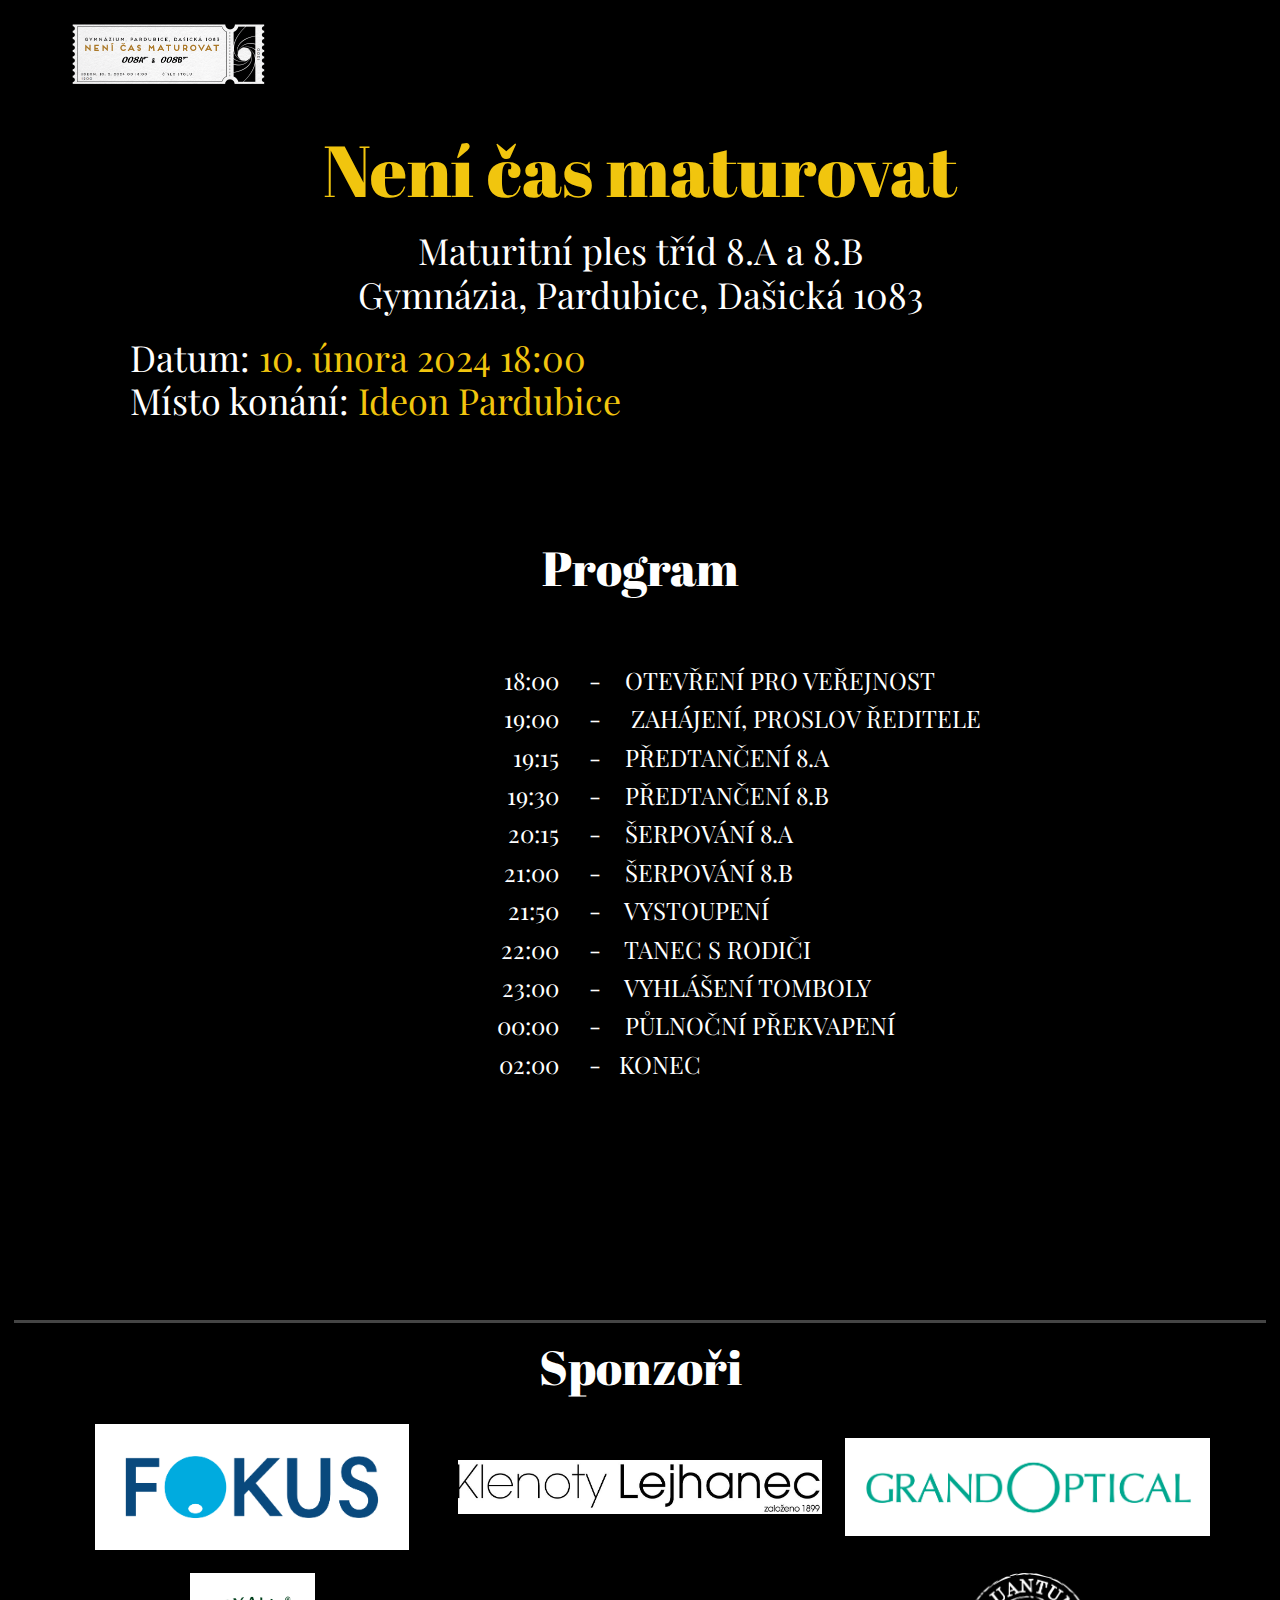
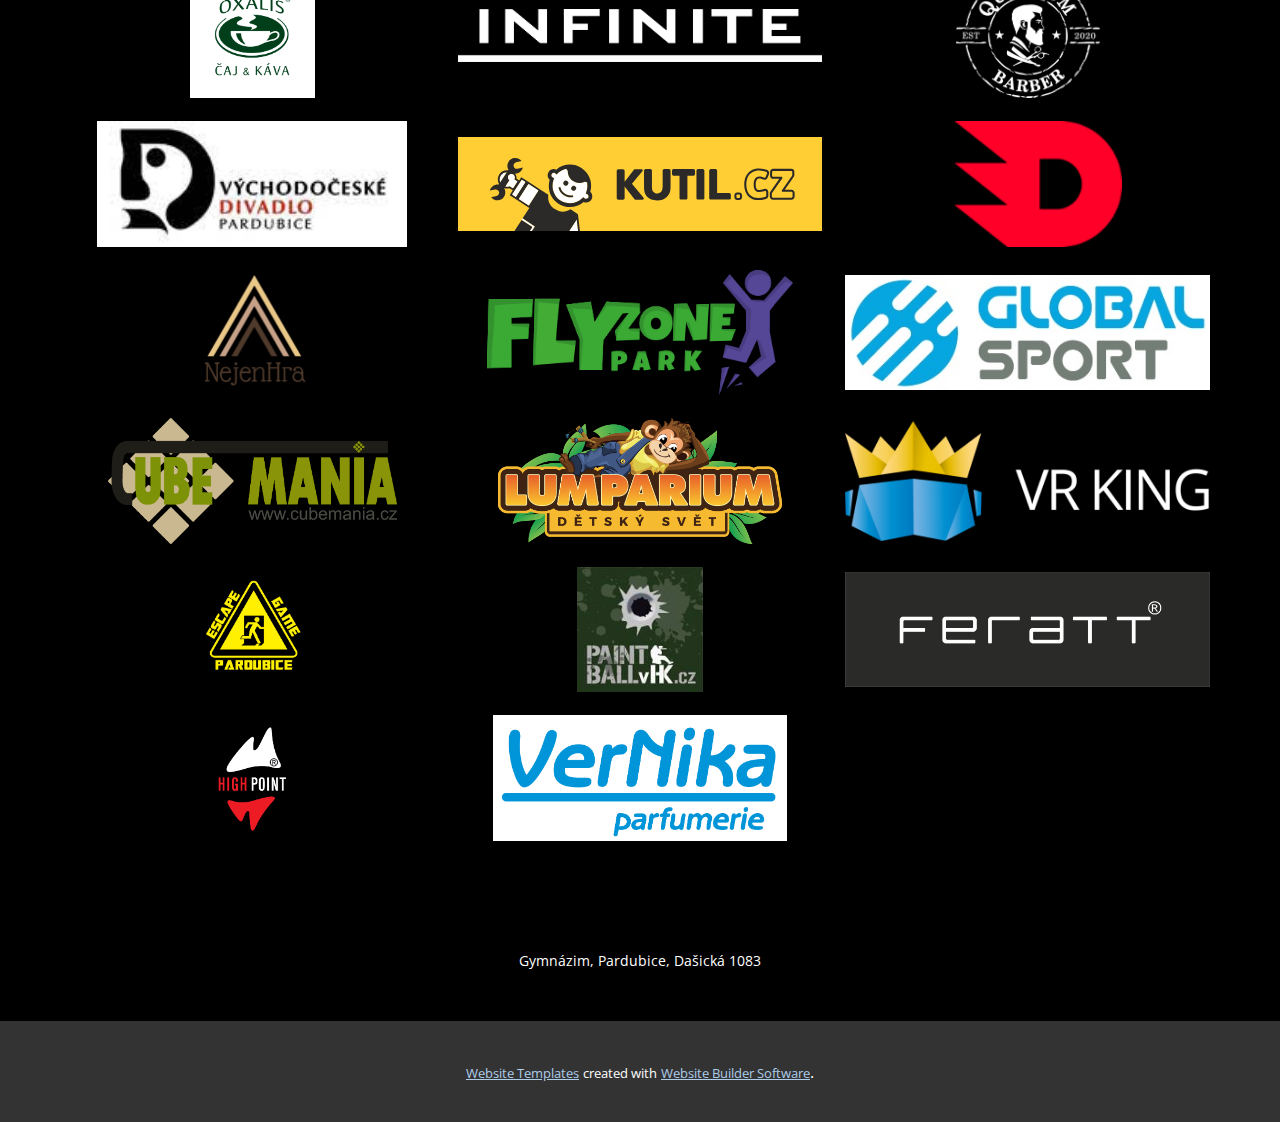
==== commit 812c1117: "add sponsors" ====
--- a/index.html
+++ b/index.html
@@ -2,8 +2,8 @@
 <html style="font-size: 16px;" lang="en"><head>
     <meta name="viewport" content="width=device-width, initial-scale=1.0">
     <meta charset="utf-8">
-    <meta name="keywords" content="Není čas maturovat, Program:, Sponzoři:">
-    <meta name="description" content="">
+    <meta name="keywords" content="Dašák 007: Není čas maturovat">
+    <meta name="description" content="Maturitní ples Gymnázia, Pardubice, Dašická 1083 10. 2. 2024">
     <title>Maturitní ples 8AB - GYPCE</title>
     <link rel="stylesheet" href="nicepage.css" media="screen">
 <link rel="stylesheet" href="Maturitní-ples-8AB---GYPCE.css" media="screen">
@@ -15,6 +15,7 @@
     <meta property="og:image" content="https://maturak24.gypce.cz/images/listek.png">
     <meta property="og:url" content="https://maturak24.gypce.cz">
     
+    <link rel="icon" href="images/favicon.ico">
     <link id="u-theme-google-font" rel="stylesheet" href="https://fonts.googleapis.com/css?family=Roboto:100,100i,300,300i,400,400i,500,500i,700,700i,900,900i|Open+Sans:300,300i,400,400i,500,500i,600,600i,700,700i,800,800i">
     <link id="u-page-google-font" rel="stylesheet" href="https://fonts.googleapis.com/css?family=Playfair+Display:400,400i,500,500i,600,600i,700,700i,800,800i,900,900i|Abril+Fatface:400">
     
@@ -63,7 +64,7 @@
             </div>
           </div>
         </div>
-        <div class="u-countdown u-countdown-1" data-timer-id="7b98" data-type="to-date" data-target-date="Sat, 10 Feb 2024 18:00:32 GMT" data-for="everyone" data-direction="down" data-after-count="message">
+        <div class="u-countdown u-countdown-1" data-timer-id="7b98" data-type="to-date" data-target-date="Sat, 10 Feb 2024 18:00:32 GMT" data-for="everyone" data-direction="down" data-after-count="message" data-time-left="750m" data-target-number="100" data-start-time="Mon Jan 22 2024 17:43:50 GMT+0100 (Central Europe Standard Time)" data-frequency="1s" data-redirect-url="https://">
           <div class="u-countdown-wrapper u-spacing-20">
             <div class="u-countdown-item u-countdown-years u-hidden u-spacing-0">
               <div class="u-countdown-counter u-custom-font u-countdown-counter-1"><div class="u-countdown-number u-text-palette-3-base">0</div><div class="u-countdown-number u-hidden u-text-palette-3-base">0</div></div>
@@ -205,6 +206,24 @@
                 <img class="u-back-image u-expanded u-image-contain" src="images/302119761_444458574370256_290120399379227364_n.jpg">
               </div>
               <div class="u-align-center u-over-slide u-shading u-over-slide-17"></div>
+            </div>
+            <div class="u-effect-fade u-effect-hover-zoom u-gallery-item u-shape-rectangle u-gallery-item-18" data-image-width="2725" data-image-height="855">
+              <div class="u-back-slide">
+                <img class="u-back-image u-expanded u-image-contain" src="images/419959015_864176202382595_8584998745376087787_n.jpg">
+              </div>
+              <div class="u-align-center u-over-slide u-shading u-over-slide-18"></div>
+            </div>
+            <div class="u-effect-fade u-effect-hover-zoom u-gallery-item u-shape-rectangle u-gallery-item-19" data-image-width="587" data-image-height="871">
+              <div class="u-back-slide">
+                <img class="u-back-image u-expanded u-image-contain" src="images/419395198_1602160297267905_8068254238557171840_n.png">
+              </div>
+              <div class="u-align-center u-over-slide u-shading u-over-slide-19"></div>
+            </div>
+            <div class="u-effect-fade u-effect-hover-zoom u-gallery-item u-shape-rectangle u-gallery-item-20" data-image-width="1015" data-image-height="434">
+              <div class="u-back-slide">
+                <img class="u-back-image u-expanded u-image-contain" src="images/Screenshot2024-01-22174430.png">
+              </div>
+              <div class="u-align-center u-over-slide u-shading u-over-slide-20"></div>
             </div>
           </div>
         </div>
--- a/Maturitní-ples-8AB---GYPCE.css
+++ b/Maturitní-ples-8AB---GYPCE.css
@@ -199,7 +199,7 @@
 }
 
 .u-section-1 .u-gallery-1 {
-  height: 887px;
+  height: 1017px;
   margin-top: 30px;
   margin-bottom: 60px;
 }
@@ -426,9 +426,40 @@
   padding: 20px;
 }
 
+.u-section-1 .u-gallery-item-18 {
+  margin-right: 0;
+}
+
+.u-section-1 .u-over-slide-18 {
+  background-image: linear-gradient(0deg, rgba(0,0,0,0.2), rgba(0,0,0,0.2));
+  padding: 20px;
+}
+
+.u-section-1 .u-gallery-item-19 {
+  margin-right: 0;
+}
+
+.u-section-1 .u-over-slide-19 {
+  background-image: linear-gradient(0deg, rgba(0,0,0,0.2), rgba(0,0,0,0.2));
+  padding: 20px;
+}
+
+.u-section-1 .u-gallery-item-20 {
+  margin-right: 0;
+}
+
+.u-section-1 .u-over-slide-20 {
+  background-image: linear-gradient(0deg, rgba(0,0,0,0.2), rgba(0,0,0,0.2));
+  padding: 20px;
+}
+
 @media (max-width: 1199px) {
+   .u-section-1 {
+    min-height: 1293px;
+  }
+
   .u-section-1 .u-sheet-1 {
-    min-height: 2096px;
+    min-height: 2074px;
   }
 
   .u-section-1 .u-layout-wrap-1 {
@@ -446,7 +477,7 @@
   }
 
   .u-section-1 .u-gallery-1 {
-    height: 731px;
+    height: 839px;
   }
 
   .u-section-1 .u-gallery-inner-1 {
@@ -454,6 +485,18 @@
   }
 
   .u-section-1 .u-gallery-item-17 {
+    --effect-scale: 1.25;
+  }
+
+  .u-section-1 .u-gallery-item-18 {
+    --effect-scale: 1.25;
+  }
+
+  .u-section-1 .u-gallery-item-19 {
+    --effect-scale: 1.25;
+  }
+
+  .u-section-1 .u-gallery-item-20 {
     --effect-scale: 1.25;
   }
 }
@@ -464,7 +507,7 @@
   }
 
   .u-section-1 .u-sheet-1 {
-    min-height: 2277px;
+    min-height: 2264px;
   }
 
   .u-section-1 .u-layout-wrap-1 {
@@ -505,8 +548,8 @@
   }
 
   .u-section-1 .u-gallery-1 {
-    height: 1260px;
     margin-top: 34px;
+    height: 1377px;
   }
 
   .u-section-1 .u-gallery-inner-1 {
@@ -520,7 +563,7 @@
   }
 
   .u-section-1 .u-sheet-1 {
-    min-height: 4687px;
+    min-height: 5118px;
   }
 
   .u-section-1 .u-text-4 {
@@ -614,9 +657,9 @@
   }
 
   .u-section-1 .u-gallery-1 {
-    height: 3570px;
     margin-top: 49px;
     margin-bottom: -390px;
+    height: 4131px;
   }
 
   .u-section-1 .u-gallery-inner-1 {
@@ -630,7 +673,7 @@
   }
 
   .u-section-1 .u-sheet-1 {
-    min-height: 3365px;
+    min-height: 3588px;
   }
 
   .u-section-1 .u-text-3 {
@@ -722,8 +765,8 @@
   }
 
   .u-section-1 .u-gallery-1 {
-    height: 2248px;
     margin-bottom: 57px;
+    height: 2601px;
   }
 }.sponsors {
 	object-fit: contain;
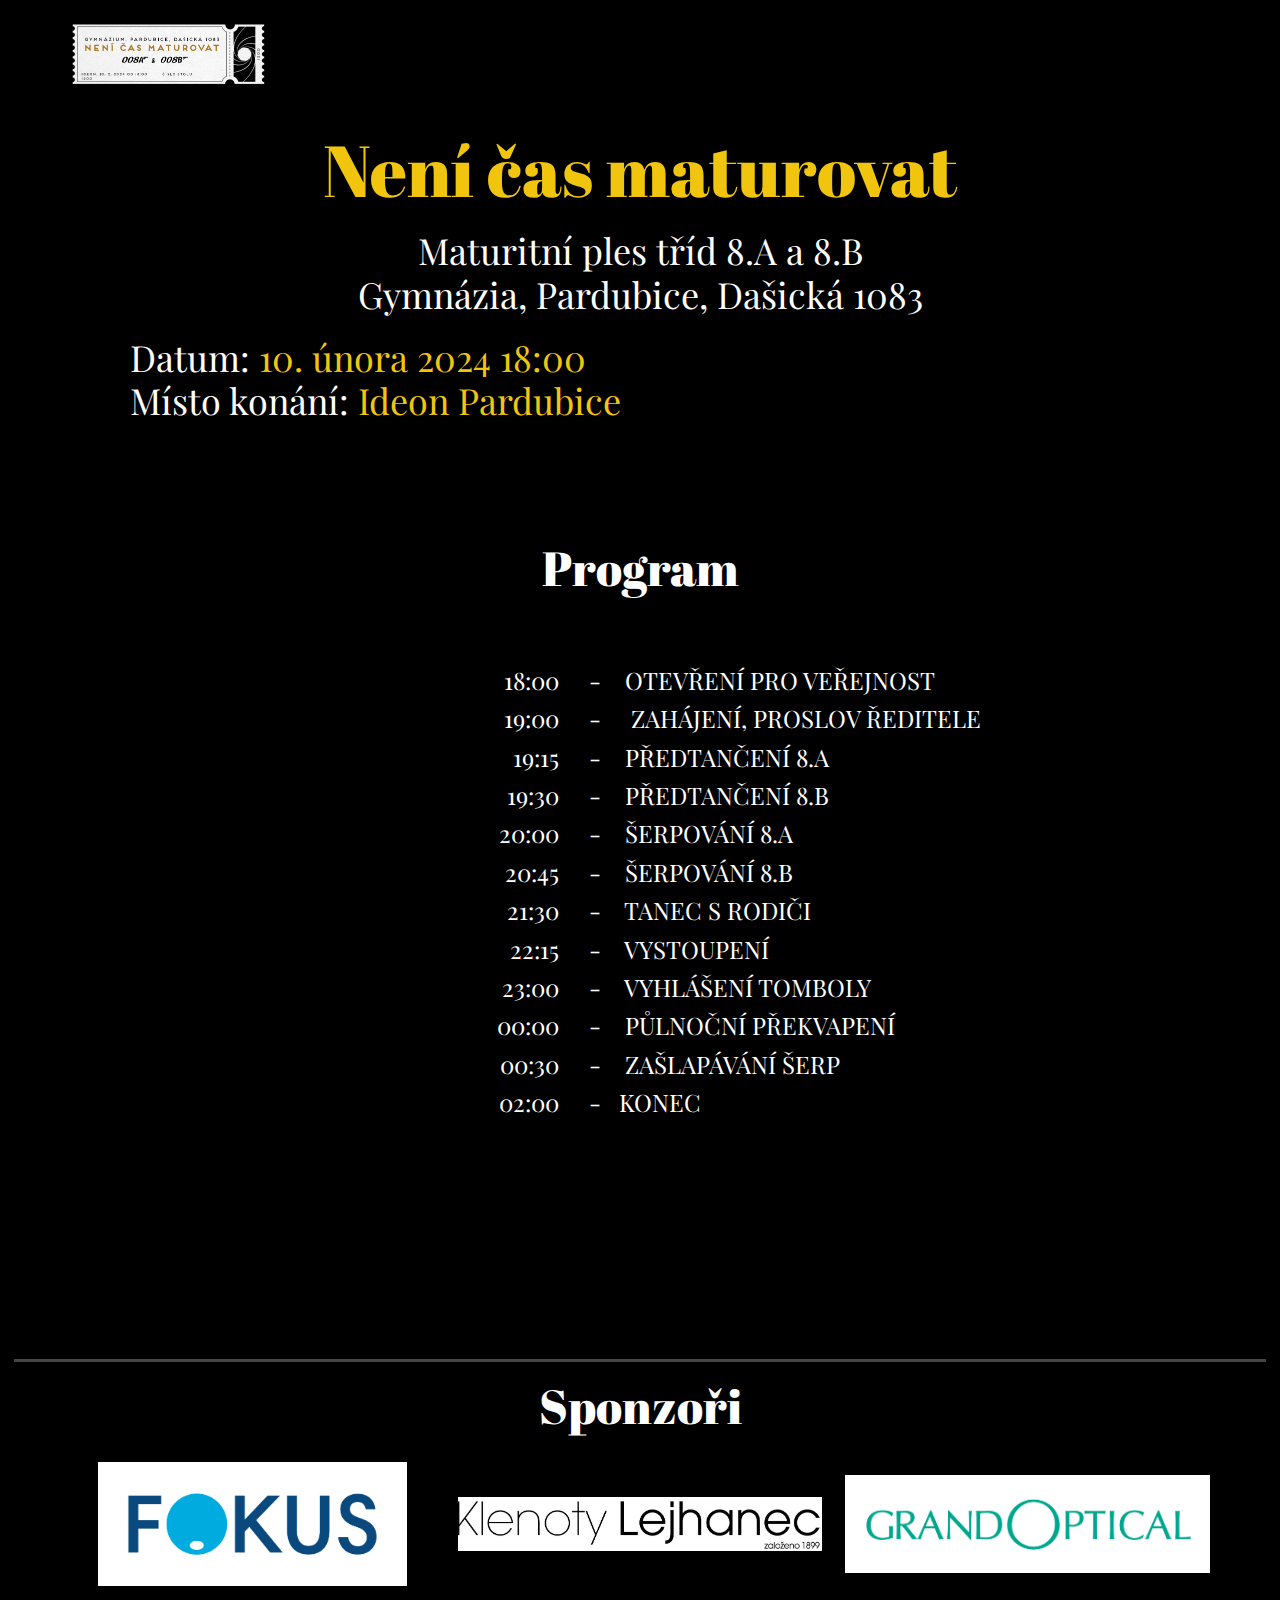
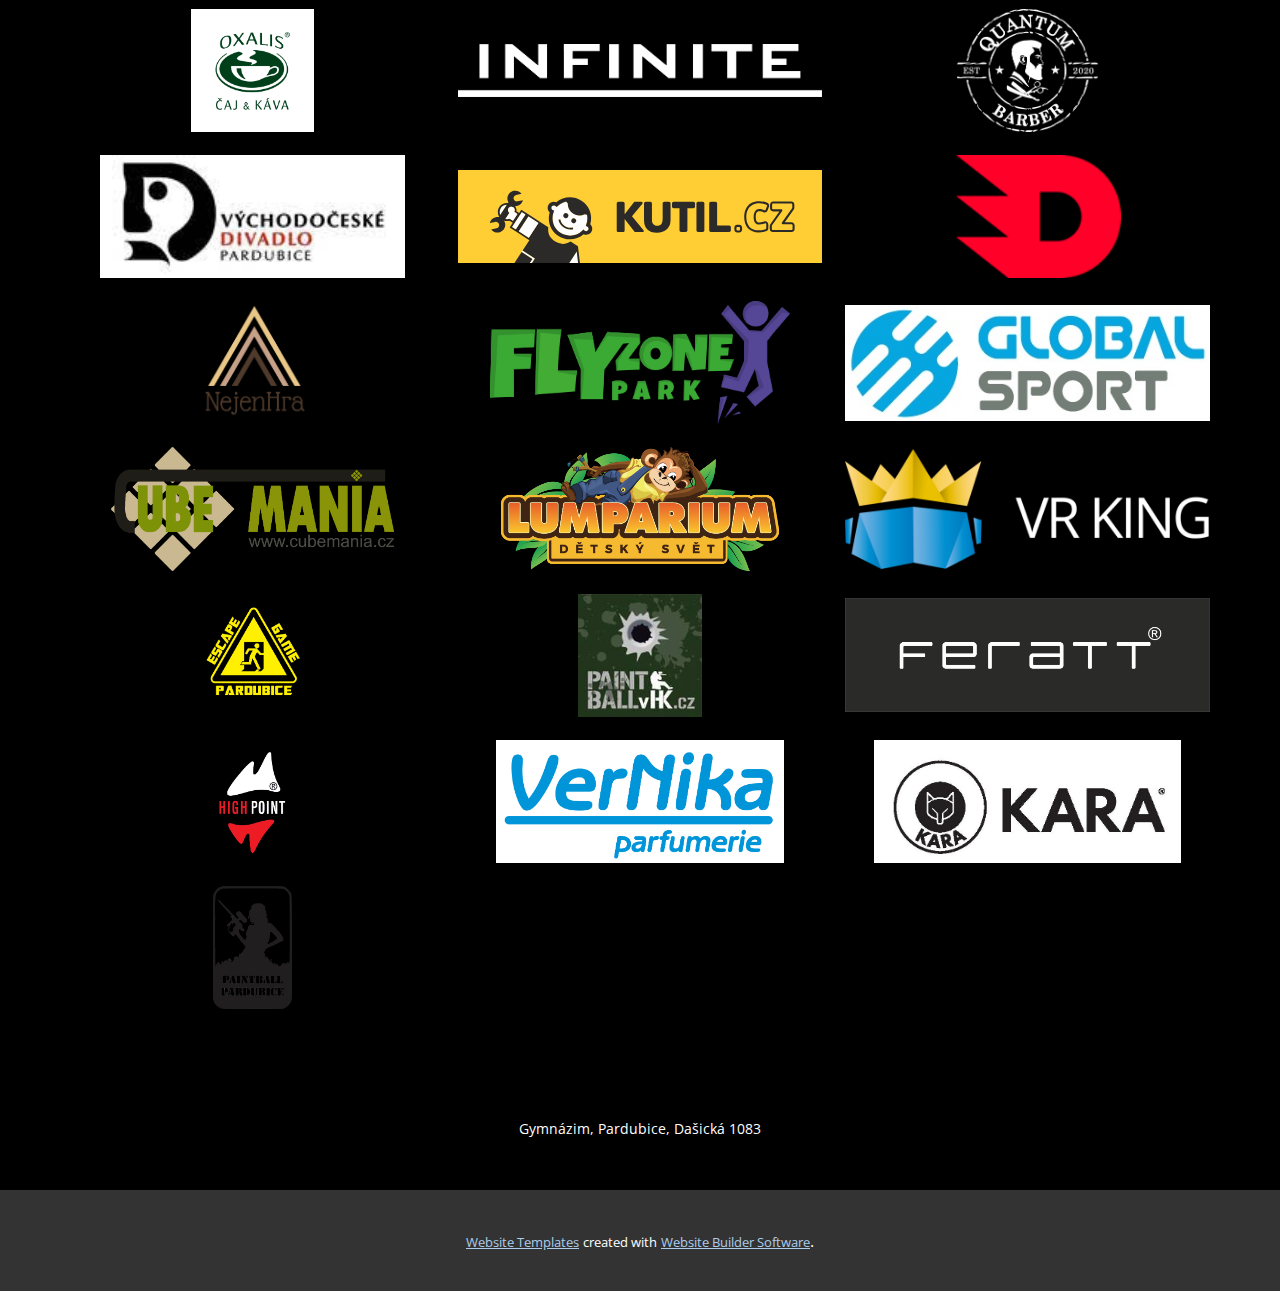
==== commit 3a284238: "programme, more sponsors" ====
--- a/index.html
+++ b/index.html
@@ -51,13 +51,13 @@
             <div class="u-layout-row">
               <div class="u-container-style u-layout-cell u-size-30 u-layout-cell-1">
                 <div class="u-container-layout u-container-layout-1">
-                  <p class="u-align-left-xs u-align-right-lg u-align-right-md u-align-right-sm u-align-right-xl u-custom-font u-font-playfair-display u-text u-text-default u-text-5"> 18:00<br>19:00<br>19:15<br>19:30<br>20:15<br>21:00<br>21:50<br>22:00<br>23:00<br>00:00<br>02:00
+                  <p class="u-align-left-xs u-align-right-lg u-align-right-md u-align-right-sm u-align-right-xl u-custom-font u-font-playfair-display u-text u-text-default u-text-5"> 18:00<br>19:00<br>19:15<br>19:30<br>20:00<br>20:45<br>21:30<br>22:15<br>23:00<br>00:00<br>00:30<br>02:00
                   </p>
                 </div>
               </div>
               <div class="u-container-style u-layout-cell u-size-30 u-layout-cell-2">
                 <div class="u-container-layout u-container-layout-2">
-                  <p class="u-custom-font u-font-playfair-display u-text u-text-default-lg u-text-default-md u-text-default-sm u-text-default-xl u-text-6">-&nbsp; &nbsp; OTEVŘENÍ PRO VEŘEJNOST<br>-&nbsp; &nbsp; &nbsp;ZAHÁJENÍ, PROSLOV ŘEDITELE<br>-&nbsp; &nbsp; PŘEDTANČENÍ 8.A<br>-&nbsp; &nbsp; PŘEDTANČENÍ 8.B<br>-&nbsp; &nbsp; ŠERPOVÁNÍ 8.A<br>-&nbsp; &nbsp; ŠERPOVÁNÍ 8.B<br>-&nbsp; &nbsp; VYSTOUPENÍ<br>-&nbsp; &nbsp; TANEC S RODIČI<br>-&nbsp; &nbsp; VYHLÁŠENÍ TOMBOLY<br>-&nbsp; &nbsp; PŮLNOČNÍ PŘEKVAPENÍ<br>-&nbsp; &nbsp;KONEC
+                  <p class="u-custom-font u-font-playfair-display u-text u-text-default-lg u-text-default-md u-text-default-sm u-text-default-xl u-text-6">-&nbsp; &nbsp; OTEVŘENÍ PRO VEŘEJNOST<br>-&nbsp; &nbsp; &nbsp;ZAHÁJENÍ, PROSLOV ŘEDITELE<br>-&nbsp; &nbsp; PŘEDTANČENÍ 8.A<br>-&nbsp; &nbsp; PŘEDTANČENÍ 8.B<br>-&nbsp; &nbsp; ŠERPOVÁNÍ 8.A<br>-&nbsp; &nbsp; ŠERPOVÁNÍ 8.B<br>-&nbsp; &nbsp; TANEC S RODIČI<br>-&nbsp; &nbsp; VYSTOUPENÍ<br>-&nbsp; &nbsp; VYHLÁŠENÍ TOMBOLY<br>-&nbsp; &nbsp; PŮLNOČNÍ PŘEKVAPENÍ<br>-&nbsp; &nbsp; ZAŠLAPÁVÁNÍ ŠERP<br>-&nbsp; &nbsp;KONEC
                   </p>
                 </div>
               </div>
@@ -207,23 +207,35 @@
               </div>
               <div class="u-align-center u-over-slide u-shading u-over-slide-17"></div>
             </div>
-            <div class="u-effect-fade u-effect-hover-zoom u-gallery-item u-shape-rectangle u-gallery-item-18" data-image-width="2725" data-image-height="855">
+            <div class="u-effect-fade u-effect-hover-zoom u-gallery-item u-shape-rectangle u-gallery-item-18" data-image-width="2725" data-image-height="855" data-href="https://www.panskamoda.cz/" data-target="_blank">
               <div class="u-back-slide">
                 <img class="u-back-image u-expanded u-image-contain" src="images/419959015_864176202382595_8584998745376087787_n.jpg">
               </div>
               <div class="u-align-center u-over-slide u-shading u-over-slide-18"></div>
             </div>
-            <div class="u-effect-fade u-effect-hover-zoom u-gallery-item u-shape-rectangle u-gallery-item-19" data-image-width="587" data-image-height="871">
+            <div class="u-effect-fade u-effect-hover-zoom u-gallery-item u-shape-rectangle u-gallery-item-19" data-image-width="587" data-image-height="871" data-href="https://www.highpoint.cz/" data-target="_blank">
               <div class="u-back-slide">
                 <img class="u-back-image u-expanded u-image-contain" src="images/419395198_1602160297267905_8068254238557171840_n.png">
               </div>
               <div class="u-align-center u-over-slide u-shading u-over-slide-19"></div>
             </div>
-            <div class="u-effect-fade u-effect-hover-zoom u-gallery-item u-shape-rectangle u-gallery-item-20" data-image-width="1015" data-image-height="434">
+            <div class="u-effect-fade u-effect-hover-zoom u-gallery-item u-shape-rectangle u-gallery-item-20" data-image-width="1015" data-image-height="434" data-href="http://www.vernika.cz/" data-target="_blank">
               <div class="u-back-slide">
                 <img class="u-back-image u-expanded u-image-contain" src="images/Screenshot2024-01-22174430.png">
               </div>
               <div class="u-align-center u-over-slide u-shading u-over-slide-20"></div>
+            </div>
+            <div class="u-effect-fade u-effect-hover-zoom u-gallery-item u-shape-rectangle u-gallery-item-21" data-image-width="811" data-image-height="325" data-href="https://nicepage.com">
+              <div class="u-back-slide">
+                <img class="u-back-image u-expanded u-image-contain" src="images/416323727_1111955429971867_4726956261684633204_n.jpg">
+              </div>
+              <div class="u-align-center u-over-slide u-shading u-over-slide-21"></div>
+            </div>
+            <div class="u-effect-fade u-effect-hover-zoom u-gallery-item u-shape-rectangle u-gallery-item-22" data-image-width="590" data-image-height="928">
+              <div class="u-back-slide">
+                <img class="u-back-image u-expanded u-image-contain" src="images/415223966_1373480083294714_1185071370249510906_n.png">
+              </div>
+              <div class="u-align-center u-over-slide u-shading u-over-slide-22"></div>
             </div>
           </div>
         </div>
--- a/Maturitní-ples-8AB---GYPCE.css
+++ b/Maturitní-ples-8AB---GYPCE.css
@@ -199,7 +199,7 @@
 }
 
 .u-section-1 .u-gallery-1 {
-  height: 1017px;
+  height: 1147px;
   margin-top: 30px;
   margin-bottom: 60px;
 }
@@ -453,13 +453,31 @@
   padding: 20px;
 }
 
+.u-section-1 .u-gallery-item-21 {
+  margin-right: 0;
+}
+
+.u-section-1 .u-over-slide-21 {
+  background-image: linear-gradient(0deg, rgba(0,0,0,0.2), rgba(0,0,0,0.2));
+  padding: 20px;
+}
+
+.u-section-1 .u-gallery-item-22 {
+  margin-right: 0;
+}
+
+.u-section-1 .u-over-slide-22 {
+  background-image: linear-gradient(0deg, rgba(0,0,0,0.2), rgba(0,0,0,0.2));
+  padding: 20px;
+}
+
 @media (max-width: 1199px) {
    .u-section-1 {
     min-height: 1293px;
   }
 
   .u-section-1 .u-sheet-1 {
-    min-height: 2074px;
+    min-height: 2051px;
   }
 
   .u-section-1 .u-layout-wrap-1 {
@@ -477,7 +495,7 @@
   }
 
   .u-section-1 .u-gallery-1 {
-    height: 839px;
+    height: 946px;
   }
 
   .u-section-1 .u-gallery-inner-1 {
@@ -497,6 +515,14 @@
   }
 
   .u-section-1 .u-gallery-item-20 {
+    --effect-scale: 1.25;
+  }
+
+  .u-section-1 .u-gallery-item-21 {
+    --effect-scale: 1.25;
+  }
+
+  .u-section-1 .u-gallery-item-22 {
     --effect-scale: 1.25;
   }
 }
@@ -507,7 +533,7 @@
   }
 
   .u-section-1 .u-sheet-1 {
-    min-height: 2264px;
+    min-height: 2251px;
   }
 
   .u-section-1 .u-layout-wrap-1 {
@@ -549,7 +575,7 @@
 
   .u-section-1 .u-gallery-1 {
     margin-top: 34px;
-    height: 1377px;
+    height: 1494px;
   }
 
   .u-section-1 .u-gallery-inner-1 {
@@ -563,7 +589,7 @@
   }
 
   .u-section-1 .u-sheet-1 {
-    min-height: 5118px;
+    min-height: 5339px;
   }
 
   .u-section-1 .u-text-4 {
@@ -659,7 +685,7 @@
   .u-section-1 .u-gallery-1 {
     margin-top: 49px;
     margin-bottom: -390px;
-    height: 4131px;
+    height: 4482px;
   }
 
   .u-section-1 .u-gallery-inner-1 {
@@ -673,7 +699,7 @@
   }
 
   .u-section-1 .u-sheet-1 {
-    min-height: 3588px;
+    min-height: 3679px;
   }
 
   .u-section-1 .u-text-3 {
@@ -766,7 +792,7 @@
 
   .u-section-1 .u-gallery-1 {
     margin-bottom: 57px;
-    height: 2601px;
+    height: 2822px;
   }
 }.sponsors {
 	object-fit: contain;
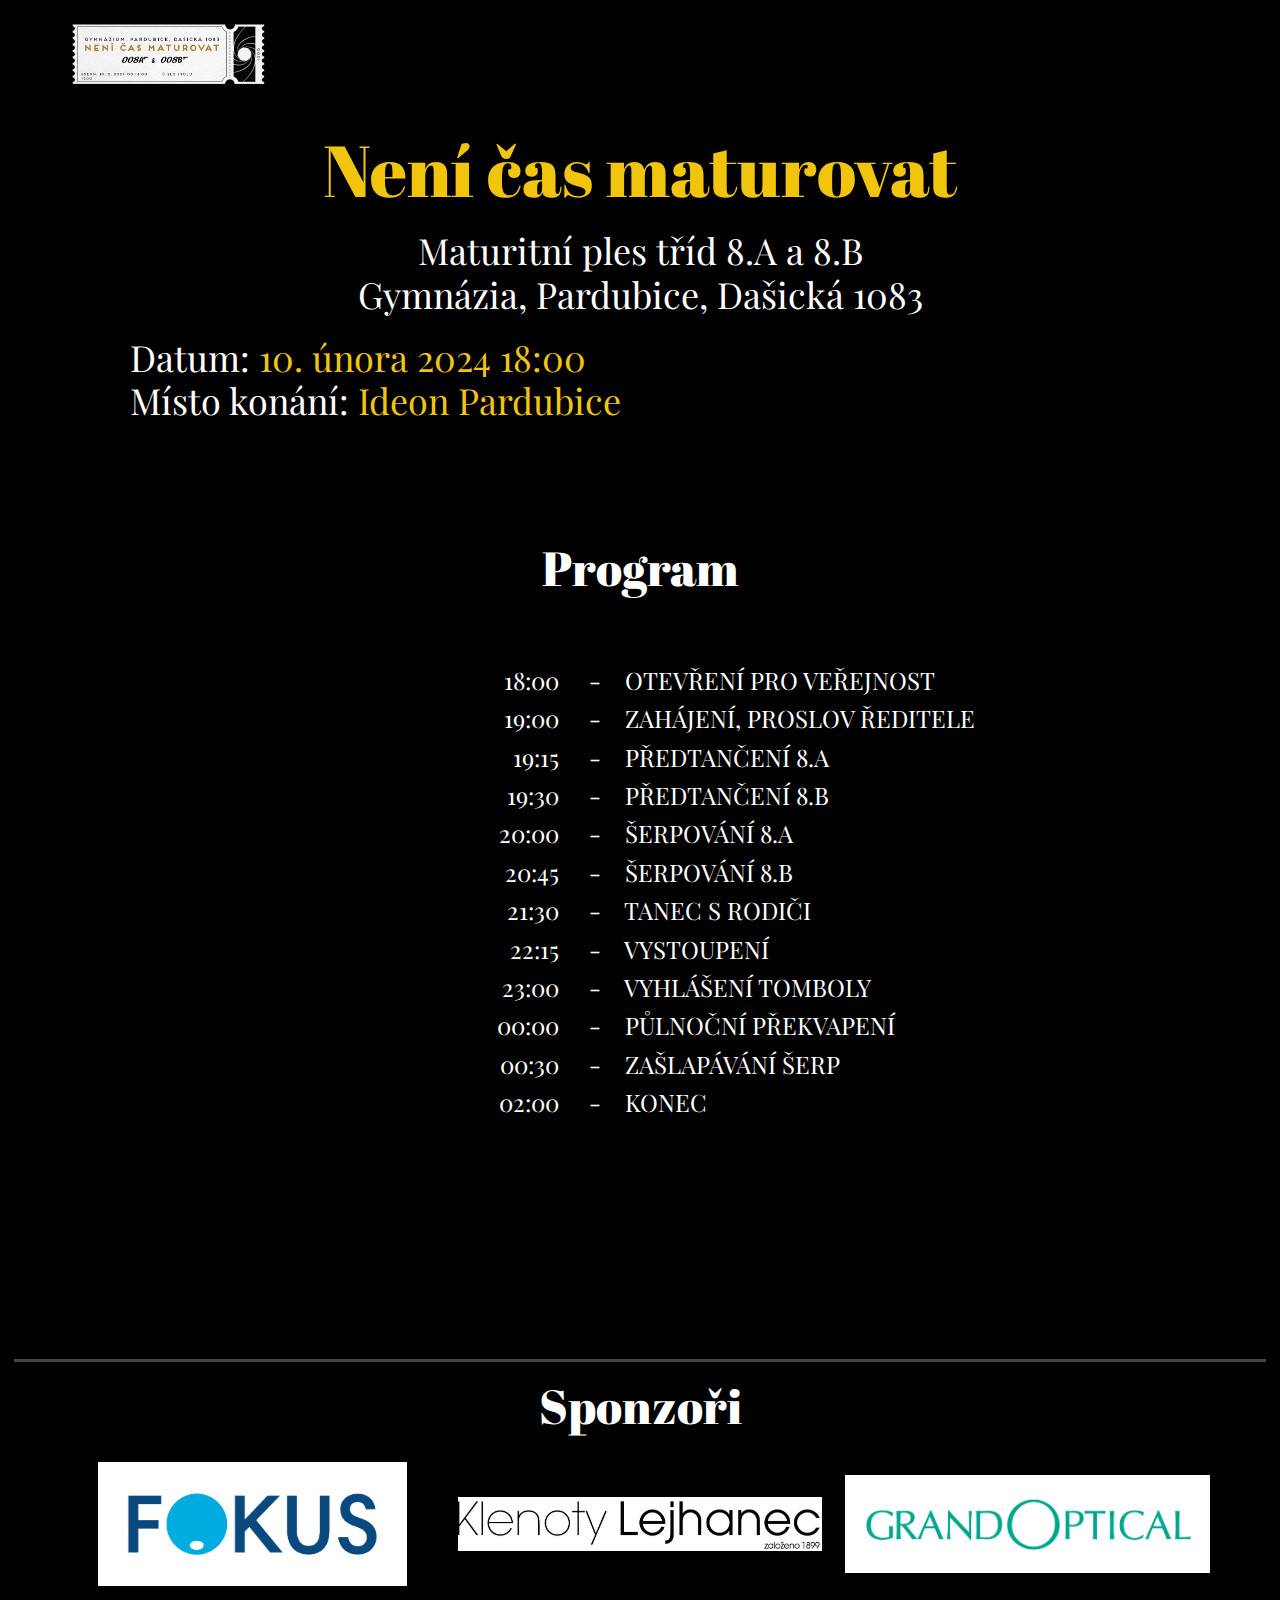
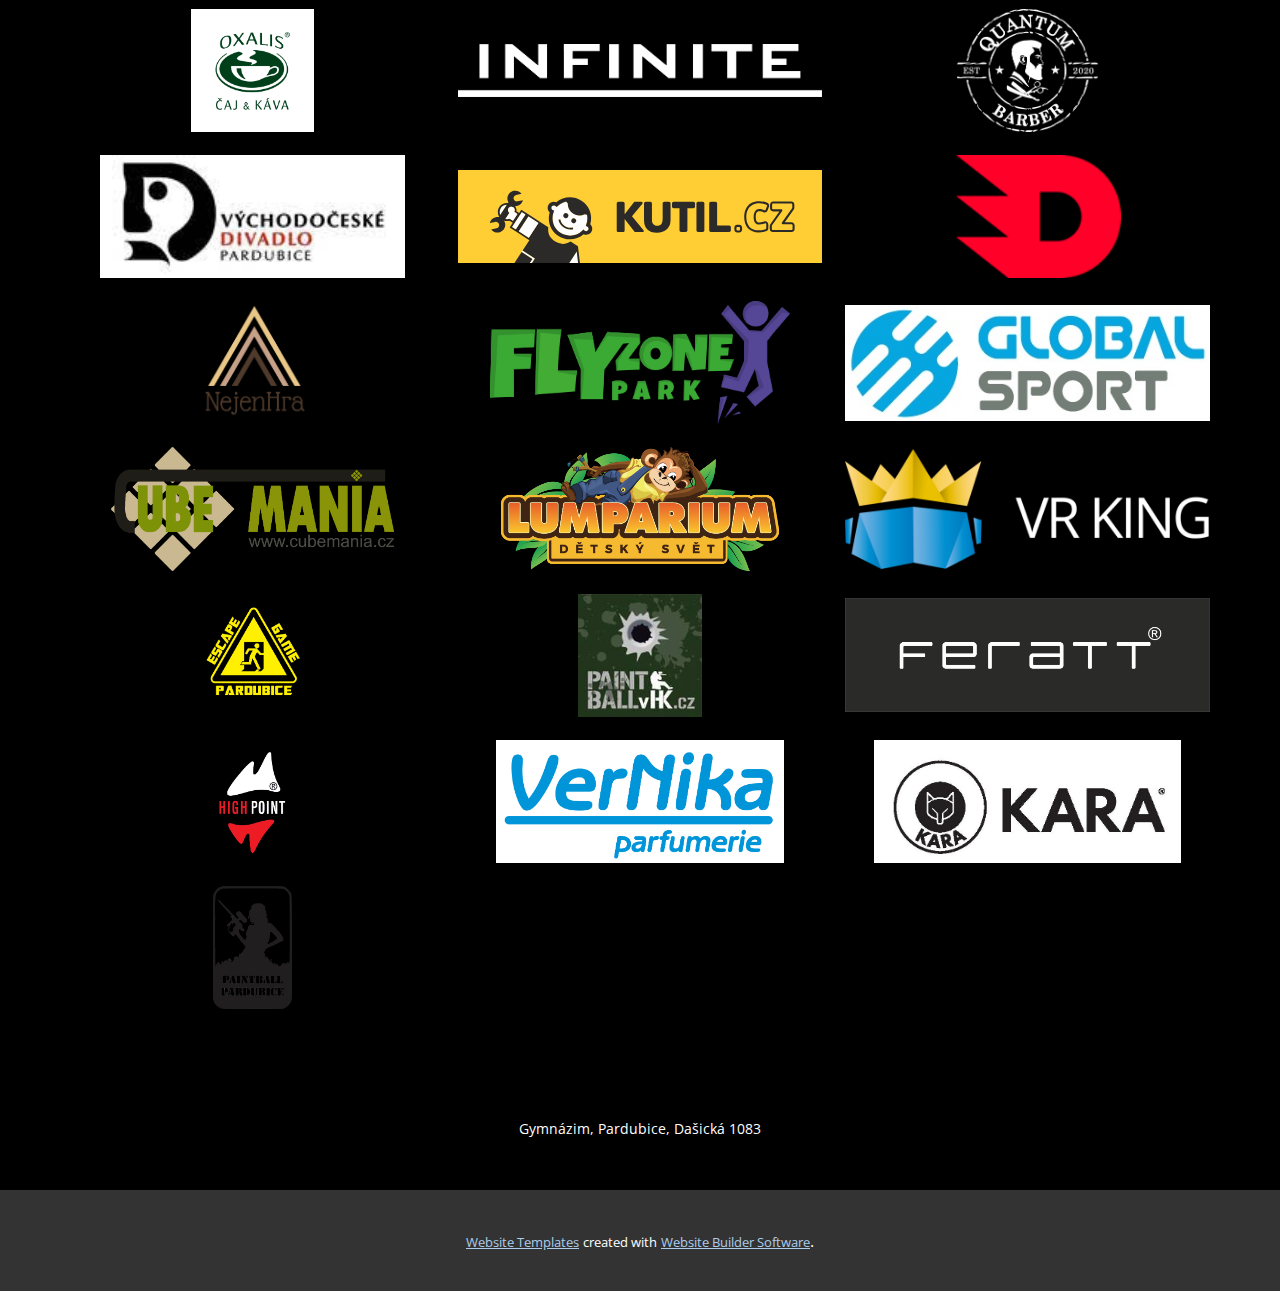
==== commit 613c2267: "fix" ====
--- a/index.html
+++ b/index.html
@@ -57,7 +57,7 @@
               </div>
               <div class="u-container-style u-layout-cell u-size-30 u-layout-cell-2">
                 <div class="u-container-layout u-container-layout-2">
-                  <p class="u-custom-font u-font-playfair-display u-text u-text-default-lg u-text-default-md u-text-default-sm u-text-default-xl u-text-6">-&nbsp; &nbsp; OTEVŘENÍ PRO VEŘEJNOST<br>-&nbsp; &nbsp; &nbsp;ZAHÁJENÍ, PROSLOV ŘEDITELE<br>-&nbsp; &nbsp; PŘEDTANČENÍ 8.A<br>-&nbsp; &nbsp; PŘEDTANČENÍ 8.B<br>-&nbsp; &nbsp; ŠERPOVÁNÍ 8.A<br>-&nbsp; &nbsp; ŠERPOVÁNÍ 8.B<br>-&nbsp; &nbsp; TANEC S RODIČI<br>-&nbsp; &nbsp; VYSTOUPENÍ<br>-&nbsp; &nbsp; VYHLÁŠENÍ TOMBOLY<br>-&nbsp; &nbsp; PŮLNOČNÍ PŘEKVAPENÍ<br>-&nbsp; &nbsp; ZAŠLAPÁVÁNÍ ŠERP<br>-&nbsp; &nbsp;KONEC
+                  <p class="u-custom-font u-font-playfair-display u-text u-text-default-lg u-text-default-md u-text-default-sm u-text-default-xl u-text-6">-&nbsp; &nbsp; OTEVŘENÍ PRO VEŘEJNOST<br>-&nbsp; &nbsp; ZAHÁJENÍ, PROSLOV ŘEDITELE<br>-&nbsp; &nbsp; PŘEDTANČENÍ 8.A<br>-&nbsp; &nbsp; PŘEDTANČENÍ 8.B<br>-&nbsp; &nbsp; ŠERPOVÁNÍ 8.A<br>-&nbsp; &nbsp; ŠERPOVÁNÍ 8.B<br>-&nbsp; &nbsp; TANEC S RODIČI<br>-&nbsp; &nbsp; VYSTOUPENÍ<br>-&nbsp; &nbsp; VYHLÁŠENÍ TOMBOLY<br>-&nbsp; &nbsp; PŮLNOČNÍ PŘEKVAPENÍ<br>-&nbsp; &nbsp; ZAŠLAPÁVÁNÍ ŠERP<br>-&nbsp; &nbsp; KONEC
                   </p>
                 </div>
               </div>
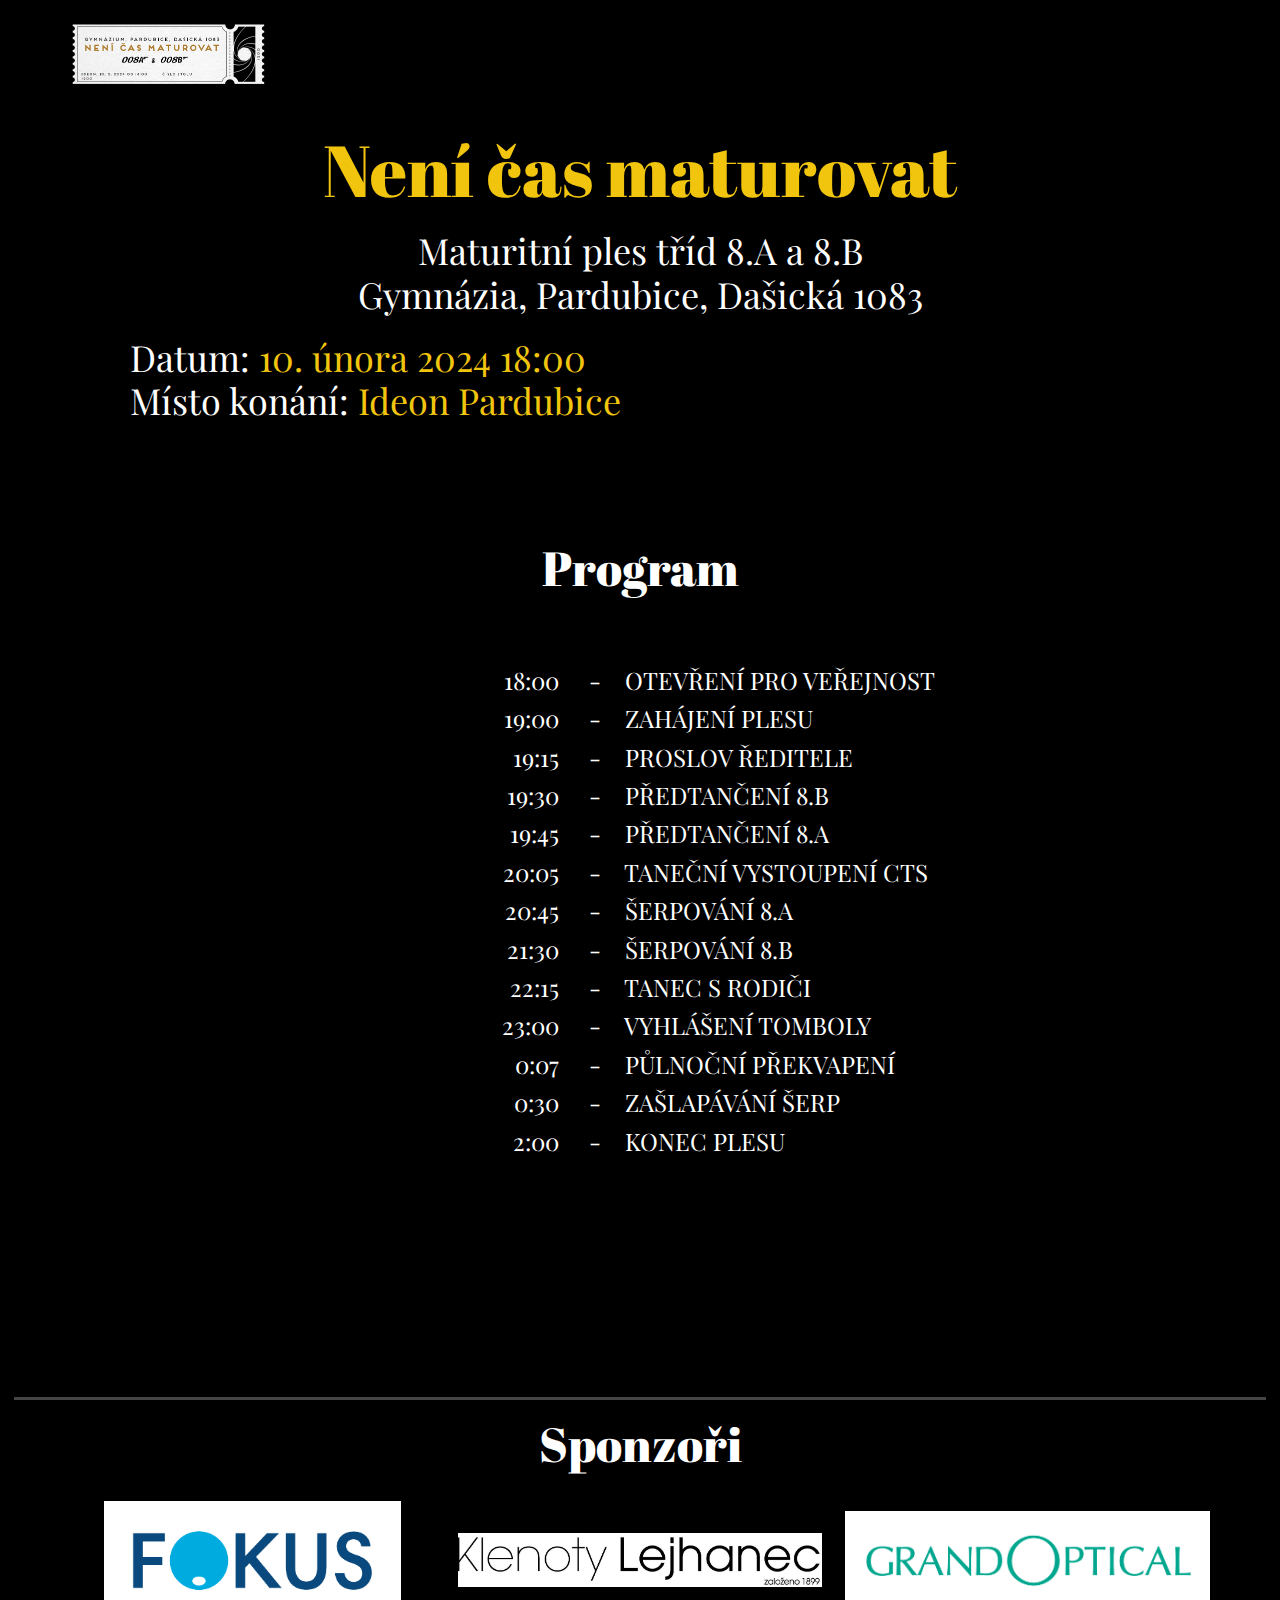
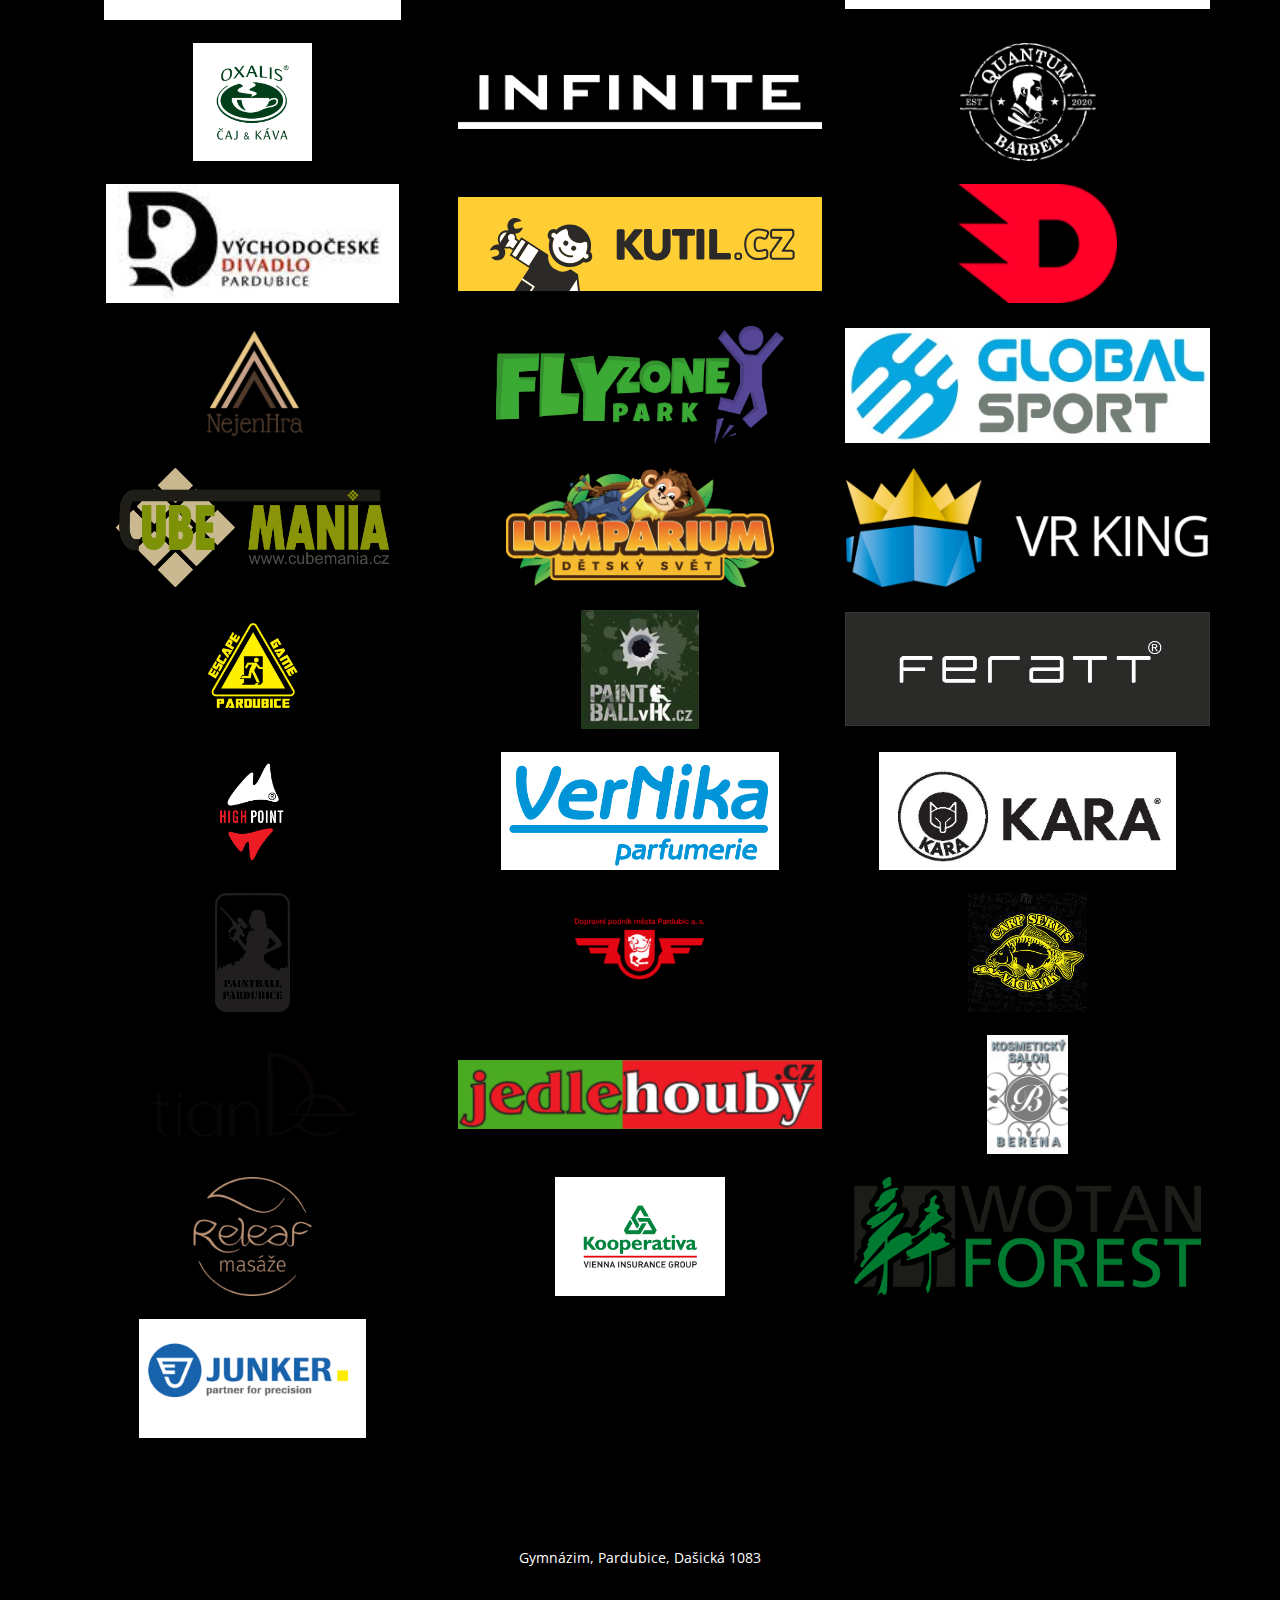
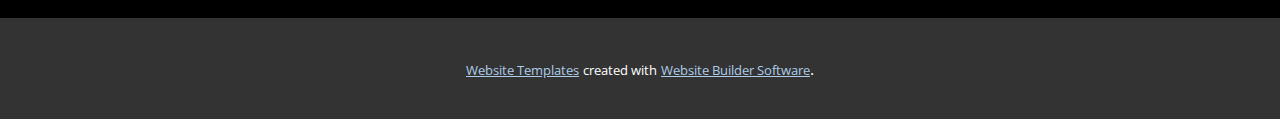
==== commit 7e0da767: "sponsori" ====
--- a/index.html
+++ b/index.html
@@ -51,13 +51,13 @@
             <div class="u-layout-row">
               <div class="u-container-style u-layout-cell u-size-30 u-layout-cell-1">
                 <div class="u-container-layout u-container-layout-1">
-                  <p class="u-align-left-xs u-align-right-lg u-align-right-md u-align-right-sm u-align-right-xl u-custom-font u-font-playfair-display u-text u-text-default u-text-5"> 18:00<br>19:00<br>19:15<br>19:30<br>20:00<br>20:45<br>21:30<br>22:15<br>23:00<br>00:00<br>00:30<br>02:00
+                  <p class="u-align-left-xs u-align-right-lg u-align-right-md u-align-right-sm u-align-right-xl u-custom-font u-font-playfair-display u-text u-text-default u-text-5"> 18:00<br>19:00<br>19:15<br>19:30<br>19:45<br>20:05<br>20:45<br>21:30<br>22:15<br>23:00<br>0:07<br>0:30<br>2:00
                   </p>
                 </div>
               </div>
               <div class="u-container-style u-layout-cell u-size-30 u-layout-cell-2">
                 <div class="u-container-layout u-container-layout-2">
-                  <p class="u-custom-font u-font-playfair-display u-text u-text-default-lg u-text-default-md u-text-default-sm u-text-default-xl u-text-6">-&nbsp; &nbsp; OTEVŘENÍ PRO VEŘEJNOST<br>-&nbsp; &nbsp; ZAHÁJENÍ, PROSLOV ŘEDITELE<br>-&nbsp; &nbsp; PŘEDTANČENÍ 8.A<br>-&nbsp; &nbsp; PŘEDTANČENÍ 8.B<br>-&nbsp; &nbsp; ŠERPOVÁNÍ 8.A<br>-&nbsp; &nbsp; ŠERPOVÁNÍ 8.B<br>-&nbsp; &nbsp; TANEC S RODIČI<br>-&nbsp; &nbsp; VYSTOUPENÍ<br>-&nbsp; &nbsp; VYHLÁŠENÍ TOMBOLY<br>-&nbsp; &nbsp; PŮLNOČNÍ PŘEKVAPENÍ<br>-&nbsp; &nbsp; ZAŠLAPÁVÁNÍ ŠERP<br>-&nbsp; &nbsp; KONEC
+                  <p class="u-custom-font u-font-playfair-display u-text u-text-default-lg u-text-default-md u-text-default-sm u-text-default-xl u-text-6">-&nbsp; &nbsp; OTEVŘENÍ PRO VEŘEJNOST<br>-&nbsp; &nbsp; ZAHÁJENÍ PLESU<br>-&nbsp; &nbsp; PROSLOV ŘEDITELE<br>-&nbsp; &nbsp; PŘEDTANČENÍ 8.B<br>-&nbsp; &nbsp; PŘEDTANČENÍ 8.A<br>-&nbsp; &nbsp; TANEČNÍ VYSTOUPENÍ CTS<br>-&nbsp; &nbsp; ŠERPOVÁNÍ 8.A<br>-&nbsp; &nbsp; ŠERPOVÁNÍ 8.B<br>-&nbsp; &nbsp; TANEC S RODIČI<br>-&nbsp; &nbsp; VYHLÁŠENÍ TOMBOLY<br>-&nbsp; &nbsp; PŮLNOČNÍ PŘEKVAPENÍ<br>-&nbsp; &nbsp; ZAŠLAPÁVÁNÍ ŠERP<br>-&nbsp; &nbsp; KONEC PLESU
                   </p>
                 </div>
               </div>
@@ -236,6 +236,60 @@
                 <img class="u-back-image u-expanded u-image-contain" src="images/415223966_1373480083294714_1185071370249510906_n.png">
               </div>
               <div class="u-align-center u-over-slide u-shading u-over-slide-22"></div>
+            </div>
+            <div class="u-effect-fade u-effect-hover-zoom u-gallery-item u-shape-rectangle u-gallery-item-23" data-image-width="2897" data-image-height="2048">
+              <div class="u-back-slide">
+                <img class="u-back-image u-expanded u-image-contain" src="images/420071070_2534220656745657_8089625460278981194_n.png">
+              </div>
+              <div class="u-align-center u-over-slide u-shading u-over-slide-23"></div>
+            </div>
+            <div class="u-effect-fade u-effect-hover-zoom u-gallery-item u-shape-rectangle u-gallery-item-24" data-image-width="225" data-image-height="225">
+              <div class="u-back-slide">
+                <img class="u-back-image u-expanded u-image-contain" src="images/416339443_1117894946151392_8748867961098569420_n.jpg">
+              </div>
+              <div class="u-align-center u-over-slide u-shading u-over-slide-24"></div>
+            </div>
+            <div class="u-effect-fade u-effect-hover-zoom u-gallery-item u-shape-rectangle u-gallery-item-25" data-image-width="1920" data-image-height="1080">
+              <div class="u-back-slide">
+                <img class="u-back-image u-expanded u-image-contain" src="images/371167559_971573383893623_3439396922905383182_n1.jpg">
+              </div>
+              <div class="u-align-center u-over-slide u-shading u-over-slide-25"></div>
+            </div>
+            <div class="u-effect-fade u-effect-hover-zoom u-gallery-item u-shape-rectangle u-gallery-item-26" data-image-width="1235" data-image-height="233">
+              <div class="u-back-slide">
+                <img class="u-back-image u-expanded u-image-contain" src="images/416286971_1437694873834424_7747031136647925113_n.jpg">
+              </div>
+              <div class="u-align-center u-over-slide u-shading u-over-slide-26"></div>
+            </div>
+            <div class="u-effect-fade u-effect-hover-zoom u-gallery-item u-shape-rectangle u-gallery-item-27" data-image-width="720" data-image-height="1062">
+              <div class="u-back-slide">
+                <img class="u-back-image u-expanded u-image-contain" src="images/422311503_2083775615300051_3383097934960778131_n.jpg">
+              </div>
+              <div class="u-align-center u-over-slide u-shading u-over-slide-27"></div>
+            </div>
+            <div class="u-effect-fade u-effect-hover-zoom u-gallery-item u-shape-rectangle u-gallery-item-28" data-image-width="600" data-image-height="600">
+              <div class="u-back-slide">
+                <img class="u-back-image u-expanded u-image-contain" src="images/421951655_709036324652119_9202220279763207823_n.jpg">
+              </div>
+              <div class="u-align-center u-over-slide u-shading u-over-slide-28"></div>
+            </div>
+            <div class="u-effect-fade u-effect-hover-zoom u-gallery-item u-shape-rectangle u-gallery-item-29" data-image-width="558" data-image-height="390">
+              <div class="u-back-slide">
+                <img class="u-back-image u-expanded u-image-contain" src="images/422020220_3524342097829739_5132234461568594915_n.jpg">
+              </div>
+              <div class="u-align-center u-over-slide u-shading u-over-slide-29"></div>
+            </div>
+            <div class="u-effect-fade u-effect-hover-zoom u-gallery-item u-shape-rectangle u-gallery-item-30" data-image-width="520" data-image-height="178">
+              <div class="u-back-slide">
+                <img class="u-back-image u-expanded u-image-contain" src="images/421298392_1142932333553657_3739934107463797216_n.png">
+              </div>
+              <div class="u-align-center u-over-slide u-shading u-over-slide-30"></div>
+            </div>
+            <div class="u-effect-fade u-effect-hover-zoom u-gallery-item u-shape-rectangle u-gallery-item-31" data-image-width="1200" data-image-height="628">
+              <div class="u-back-slide">
+                <img class="u-back-image u-expanded u-image-contain" src="images/420044001_852728223208943_1191389776422867458_n.png">
+              </div>
+              <div class="u-align-center u-over-slide u-shading u-over-slide-31"></div>
             </div>
           </div>
         </div>
--- a/Maturitní-ples-8AB---GYPCE.css
+++ b/Maturitní-ples-8AB---GYPCE.css
@@ -199,7 +199,7 @@
 }
 
 .u-section-1 .u-gallery-1 {
-  height: 1147px;
+  height: 1537px;
   margin-top: 30px;
   margin-bottom: 60px;
 }
@@ -471,13 +471,94 @@
   padding: 20px;
 }
 
+.u-section-1 .u-gallery-item-23 {
+  margin-right: 0;
+}
+
+.u-section-1 .u-over-slide-23 {
+  background-image: linear-gradient(0deg, rgba(0,0,0,0.2), rgba(0,0,0,0.2));
+  padding: 20px;
+}
+
+.u-section-1 .u-gallery-item-24 {
+  margin-right: 0;
+}
+
+.u-section-1 .u-over-slide-24 {
+  background-image: linear-gradient(0deg, rgba(0,0,0,0.2), rgba(0,0,0,0.2));
+  padding: 20px;
+}
+
+.u-section-1 .u-gallery-item-25 {
+  margin-right: 0;
+}
+
+.u-section-1 .u-over-slide-25 {
+  background-image: linear-gradient(0deg, rgba(0,0,0,0.2), rgba(0,0,0,0.2));
+  padding: 20px;
+}
+
+.u-section-1 .u-gallery-item-26 {
+  margin-right: 0;
+}
+
+.u-section-1 .u-over-slide-26 {
+  background-image: linear-gradient(0deg, rgba(0,0,0,0.2), rgba(0,0,0,0.2));
+  padding: 20px;
+}
+
+.u-section-1 .u-gallery-item-27 {
+  margin-right: 0;
+}
+
+.u-section-1 .u-over-slide-27 {
+  background-image: linear-gradient(0deg, rgba(0,0,0,0.2), rgba(0,0,0,0.2));
+  padding: 20px;
+}
+
+.u-section-1 .u-gallery-item-28 {
+  margin-right: 0;
+}
+
+.u-section-1 .u-over-slide-28 {
+  background-image: linear-gradient(0deg, rgba(0,0,0,0.2), rgba(0,0,0,0.2));
+  padding: 20px;
+}
+
+.u-section-1 .u-gallery-item-29 {
+  margin-right: 0;
+}
+
+.u-section-1 .u-over-slide-29 {
+  background-image: linear-gradient(0deg, rgba(0,0,0,0.2), rgba(0,0,0,0.2));
+  padding: 20px;
+}
+
+.u-section-1 .u-gallery-item-30 {
+  margin-right: 0;
+}
+
+.u-section-1 .u-over-slide-30 {
+  background-image: linear-gradient(0deg, rgba(0,0,0,0.2), rgba(0,0,0,0.2));
+  padding: 20px;
+}
+
+.u-section-1 .u-gallery-item-31 {
+  margin-right: 0;
+}
+
+.u-section-1 .u-over-slide-31 {
+  background-image: linear-gradient(0deg, rgba(0,0,0,0.2), rgba(0,0,0,0.2));
+  padding: 20px;
+}
+
 @media (max-width: 1199px) {
    .u-section-1 {
     min-height: 1293px;
   }
 
   .u-section-1 .u-sheet-1 {
-    min-height: 2051px;
+    min-height: 1982px;
   }
 
   .u-section-1 .u-layout-wrap-1 {
@@ -495,7 +576,7 @@
   }
 
   .u-section-1 .u-gallery-1 {
-    height: 946px;
+    height: 1267px;
   }
 
   .u-section-1 .u-gallery-inner-1 {
@@ -523,6 +604,42 @@
   }
 
   .u-section-1 .u-gallery-item-22 {
+    --effect-scale: 1.25;
+  }
+
+  .u-section-1 .u-gallery-item-23 {
+    --effect-scale: 1.25;
+  }
+
+  .u-section-1 .u-gallery-item-24 {
+    --effect-scale: 1.25;
+  }
+
+  .u-section-1 .u-gallery-item-25 {
+    --effect-scale: 1.25;
+  }
+
+  .u-section-1 .u-gallery-item-26 {
+    --effect-scale: 1.25;
+  }
+
+  .u-section-1 .u-gallery-item-27 {
+    --effect-scale: 1.25;
+  }
+
+  .u-section-1 .u-gallery-item-28 {
+    --effect-scale: 1.25;
+  }
+
+  .u-section-1 .u-gallery-item-29 {
+    --effect-scale: 1.25;
+  }
+
+  .u-section-1 .u-gallery-item-30 {
+    --effect-scale: 1.25;
+  }
+
+  .u-section-1 .u-gallery-item-31 {
     --effect-scale: 1.25;
   }
 }
@@ -533,7 +650,7 @@
   }
 
   .u-section-1 .u-sheet-1 {
-    min-height: 2251px;
+    min-height: 2484px;
   }
 
   .u-section-1 .u-layout-wrap-1 {
@@ -575,7 +692,7 @@
 
   .u-section-1 .u-gallery-1 {
     margin-top: 34px;
-    height: 1494px;
+    height: 2117px;
   }
 
   .u-section-1 .u-gallery-inner-1 {
@@ -589,7 +706,7 @@
   }
 
   .u-section-1 .u-sheet-1 {
-    min-height: 5339px;
+    min-height: 6620px;
   }
 
   .u-section-1 .u-text-4 {
@@ -685,7 +802,7 @@
   .u-section-1 .u-gallery-1 {
     margin-top: 49px;
     margin-bottom: -390px;
-    height: 4482px;
+    height: 6153px;
   }
 
   .u-section-1 .u-gallery-inner-1 {
@@ -699,7 +816,7 @@
   }
 
   .u-section-1 .u-sheet-1 {
-    min-height: 3679px;
+    min-height: 4341px;
   }
 
   .u-section-1 .u-text-3 {
@@ -792,7 +909,7 @@
 
   .u-section-1 .u-gallery-1 {
     margin-bottom: 57px;
-    height: 2822px;
+    height: 3874px;
   }
 }.sponsors {
 	object-fit: contain;
